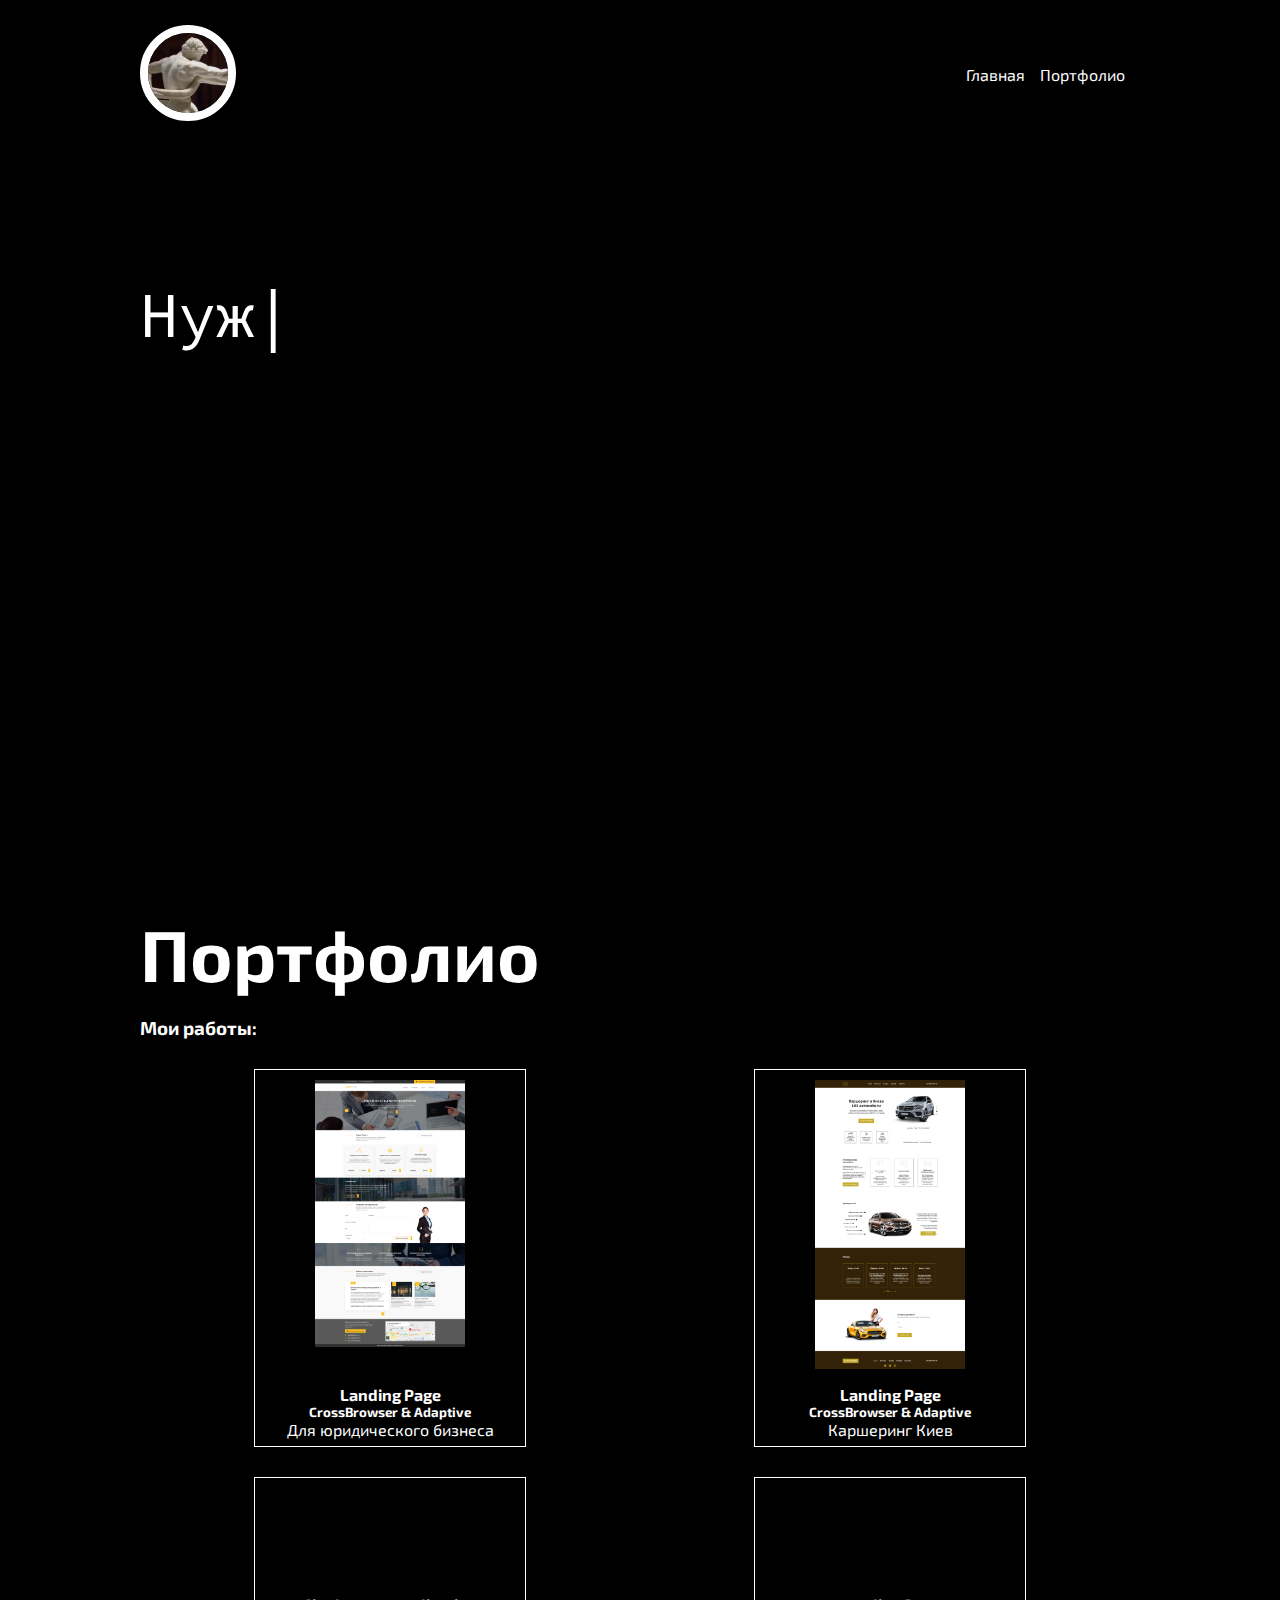
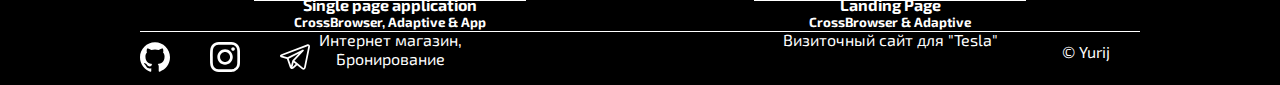
==== index.html @ ad3840f7 "main html" ====
<!DOCTYPE html>
<html lang="en">
<head>
    <meta charset="UTF-8">
    <meta name="viewport" content="width=device-width, initial-scale=1.0">
    <title>shzFas</title>
    <link rel="shortcut icon" href="/images/icon.ico" type="image/x-icon">
    <link rel="preconnect" href="https://fonts.gstatic.com">
    <link href="https://fonts.googleapis.com/css2?family=Source+Code+Pro&display=swap" rel="stylesheet"> 
    <link href="https://fonts.googleapis.com/css2?family=Exo+2:ital,wght@0,100;0,200;0,300;0,400;0,500;0,600;0,700;0,800;0,900;1,100;1,200;1,300;1,400;1,500;1,600;1,700;1,800;1,900&display=swap" rel="stylesheet">
    <link rel="stylesheet" href="css/style.min.css">
</head>
<body>

    <header id="header" class="header">
        <div class="container">
            <div class="header__inner">
                <div class="header__first">
                    <div class="logo">
                        <a href="https://github.com/shzFas">
                            <img class="header__logo _anim-items" src="images/logo.jpg" alt="">
                        </a>
                    </div>
                    <div class="nav">
                        <nav>
                            <ul class="nav__inner">
                                <li class="nav__item">
                                    <a class="nav__link" href="#header">Главная</a>
                                </li>
                                <li class="nav__item">
                                    <a class="nav__link" href="#portpholio">Портфолио</a>
                                </li>
                            </ul>
                        </nav>
                    </div>
                </div>
                <div class="header__second">
                    <pre class="out"></pre>
                </div>
            </div>
        </div>
    </header>

    <section id="portpholio" class="portpholio">
        <div class="container">
            <div class="portpholio__inner">
                <div class="portpholio__title">
                    <h1>Портфолио</h1>
                </div>
                <div class="portpholio__block">
                    <div class="portpholio__block-title">
                        <h3>Мои работы:</h3>
                    </div>
                    <div class="portpholio__block-content">
                        <div class="portpholio__block-content__items">
                            <div class="portpholio__block-content__item">
                                <div class="portpholio__photo">
                                    <a href="images/portpholio/1.png">
                                        <img class="portpholio__photo-content" src="images/portpholio/1.png" alt="">
                                    </a>
                                </div>
                                <div class="portpholio__description">
                                    <div class="portpholio__description-title">
                                        <h4>Landing Page</h4>
                                        <h5>CrossBrowser & Adaptive</h5>
                                    </div>
                                    <div class="portpholio__description-text">
                                        <p>Для юридического бизнеса</p>
                                    </div>
                                </div>
                            </div>
                            <div class="portpholio__block-content__item">
                                <div class="portpholio__photo">
                                    <a href="images/portpholio/2.png">
                                        <img class="portpholio__photo-content" src="images/portpholio/2.png" alt="">
                                    </a>
                                </div>
                                <div class="portpholio__description">
                                    <div class="portpholio__description-title">
                                        <h4>Landing Page</h4>
                                        <h5>CrossBrowser & Adaptive</h5>
                                    </div>
                                    <div class="portpholio__description-text">
                                        <p>Каршеринг Киев</p>
                                    </div>
                                </div>
                            </div>
                        </div>
                        <div class="portpholio__block-content__items">
                            <div class="portpholio__block-content__item">
                                <div class="portpholio__photo">
                                    <a href="images/portpholio/3.png">
                                        <img class="portpholio__photo-content" src="images/portpholio/3.png" alt="">
                                    </a>
                                </div>
                                <div class="portpholio__description">
                                    <div class="portpholio__description-title">
                                        <h4>Single page application</h4>
                                        <h5>CrossBrowser, Adaptive & App</h5>
                                    </div>
                                    <div class="portpholio__description-text">
                                        <p>Интернет магазин, Бронирование</p>
                                    </div>
                                </div>
                            </div>
                            <div class="portpholio__block-content__item">
                                <div class="portpholio__photo">
                                    <a href="images/portpholio/4.png">
                                        <img class="portpholio__photo-content" src="images/portpholio/4.png" alt="">
                                    </a>
                                </div>
                                <div class="portpholio__description">
                                    <div class="portpholio__description-title">
                                        <h4>Landing Page</h4>
                                        <h5>CrossBrowser & Adaptive</h5>
                                    </div>
                                    <div class="portpholio__description-text">
                                        <p>Визиточный сайт для "Tesla"</p>
                                    </div>
                                </div>
                            </div>
                        </div>
                    </div>
                </div>
            </div>
        </div>
    </section>

    <footer class="footer">
        <div class="container">
            <div class="footer__inner">
                <div class="footer__items">
                    <div class="footer_item">
                        <a href="https://github.com/shzFas">
                            <img src="images/github.svg" alt="">
                        </a>
                    </div>
                    <div class="footer_item">
                        <a href="https://www.instagram.com/shzfas/">
                            <img src="images/instagram.svg" alt="">
                        </a>
                    </div>
                    <div class="footer_item">
                        <a href="https://t.me/shzfas">
                            <img src="images/telegram.svg" alt="">
                        </a>
                    </div>
                </div>
                <div class="footer__name">
                    <div class="footer__name-text">
                        © Yurij
                    </div>
                </div>
            </div>
        </div>
    </footer>
    <script src="js/main.min.js"></script>
</body>
</html>
---- css/style.min.css ----
*{margin:0;padding:0}ul,li{list-style:none}body{background-color:#000;color:#fff;font-family:'Exo 2', sans-serif;padding:10px}.container{width:1000px;max-width:100%;margin:0 auto}header{height:100vh}.header__first{padding-top:15px;display:-webkit-box;display:-ms-flexbox;display:flex;-webkit-box-pack:justify;-ms-flex-pack:justify;justify-content:space-between;-webkit-box-align:center;-ms-flex-align:center;align-items:center}.header__first .header__logo{width:80px;height:80px;border-radius:50%;border:8px solid #fff}.header__first nav{font-size:16px}.header__first nav .nav__inner{display:-webkit-box;display:-ms-flexbox;display:flex}.header__first nav .nav__item{padding-right:15px}.header__first nav .nav__item a{text-decoration:none;color:#fff;border:1px transparent}.header__first nav .nav__item a:hover{border-bottom:1px solid #fff;-webkit-transition:all 0.5s;-o-transition:all 0.5s;transition:all 0.5s}.header__second{margin-top:100px}.header__second .out{color:#fff;font-family:'Source Code Pro', monospace;font-size:64px;padding-top:50px}.portpholio{margin-bottom:20px}.portpholio .portpholio__title{font-size:36px}.portpholio .portpholio__block-title{margin-top:20px;margin-bottom:20px}.portpholio .portpholio__block-content__items{padding-top:10px;padding-bottom:10px;display:-webkit-box;display:-ms-flexbox;display:flex;-ms-flex-pack:distribute;justify-content:space-around;margin-bottom:10px}.portpholio .portpholio__block-content__item{text-align:center;-webkit-box-align:center;-ms-flex-align:center;align-items:center;width:250px;border:1px solid #fff;padding:10px}.portpholio .portpholio__photo{max-height:300px;height:100%}.portpholio .portpholio__photo-content{width:150px;max-height:300px}.portpholio .portpholio__description{padding-top:5px;padding-bottom:5px}.footer .footer__inner{border-top:1px solid #fff;padding-top:10px;display:-webkit-box;display:-ms-flexbox;display:flex;-webkit-box-pack:justify;-ms-flex-pack:justify;justify-content:space-between}.footer .footer__items{display:-webkit-box;display:-ms-flexbox;display:flex}.footer .footer__items img{width:30px;padding-right:40px}.footer .footer__name{padding-right:30px}@media (max-width: 600px){.portpholio__block-content .portpholio__block-content__items{-webkit-box-orient:vertical;-webkit-box-direction:normal;-ms-flex-direction:column;flex-direction:column;-webkit-box-pack:center;-ms-flex-pack:center;justify-content:center;-webkit-box-align:center;-ms-flex-align:center;align-items:center;margin:0}.portpholio .portpholio__block-content__item{margin-bottom:30px}}@media (max-width: 500px){.header__second .out{font-size:50px}}@media (max-width: 450px){.header__second .out{font-size:40px;padding-left:18px}.footer .footer__items{padding-left:10px}}@media (max-width: 400px){.header__second .out{font-size:35px}}@media (max-width: 300px){.header__first{-webkit-box-orient:vertical;-webkit-box-direction:normal;-ms-flex-direction:column;flex-direction:column}.portpholio .portpholio__title{font-size:30px}.footer .footer__name{padding-right:10px}.footer .footer__inner{-webkit-box-align:center;-ms-flex-align:center;align-items:center}.header__first .header__logo{width:50px;height:50px;border:5px solid #fff}}
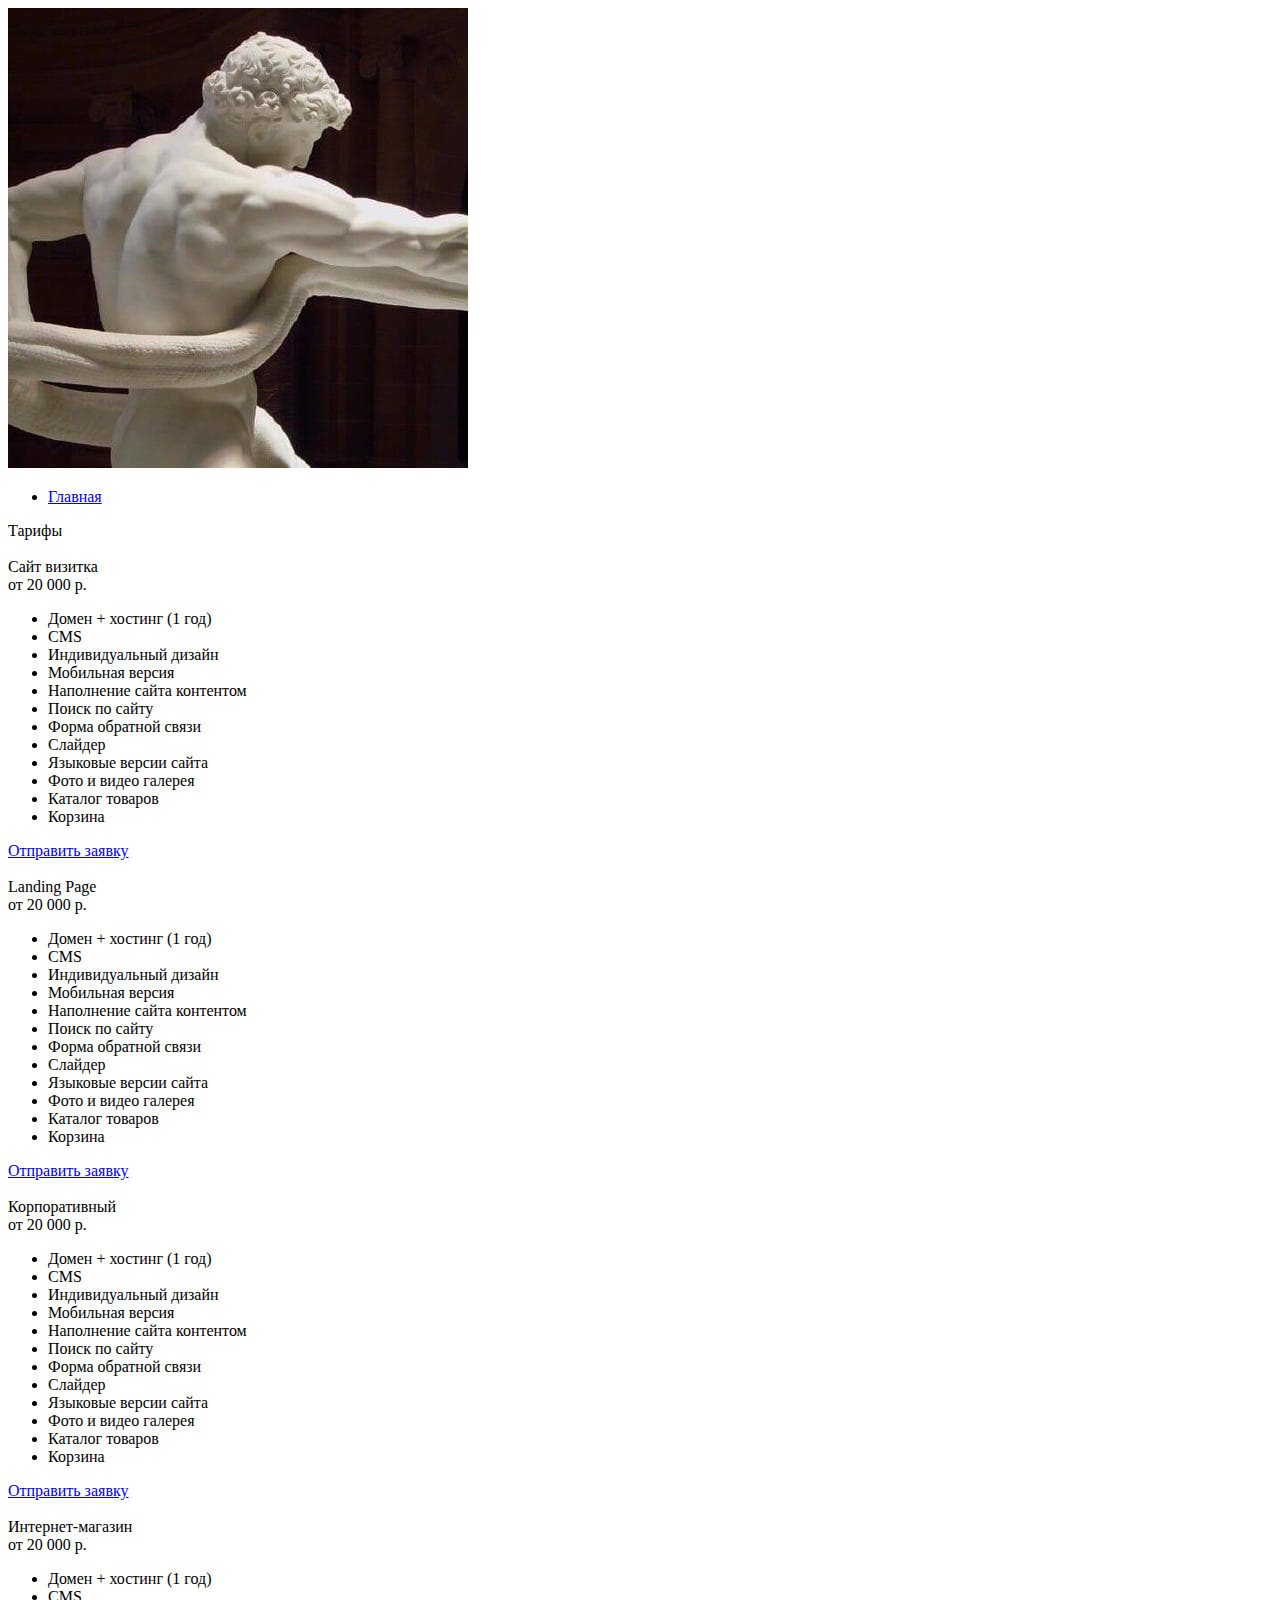
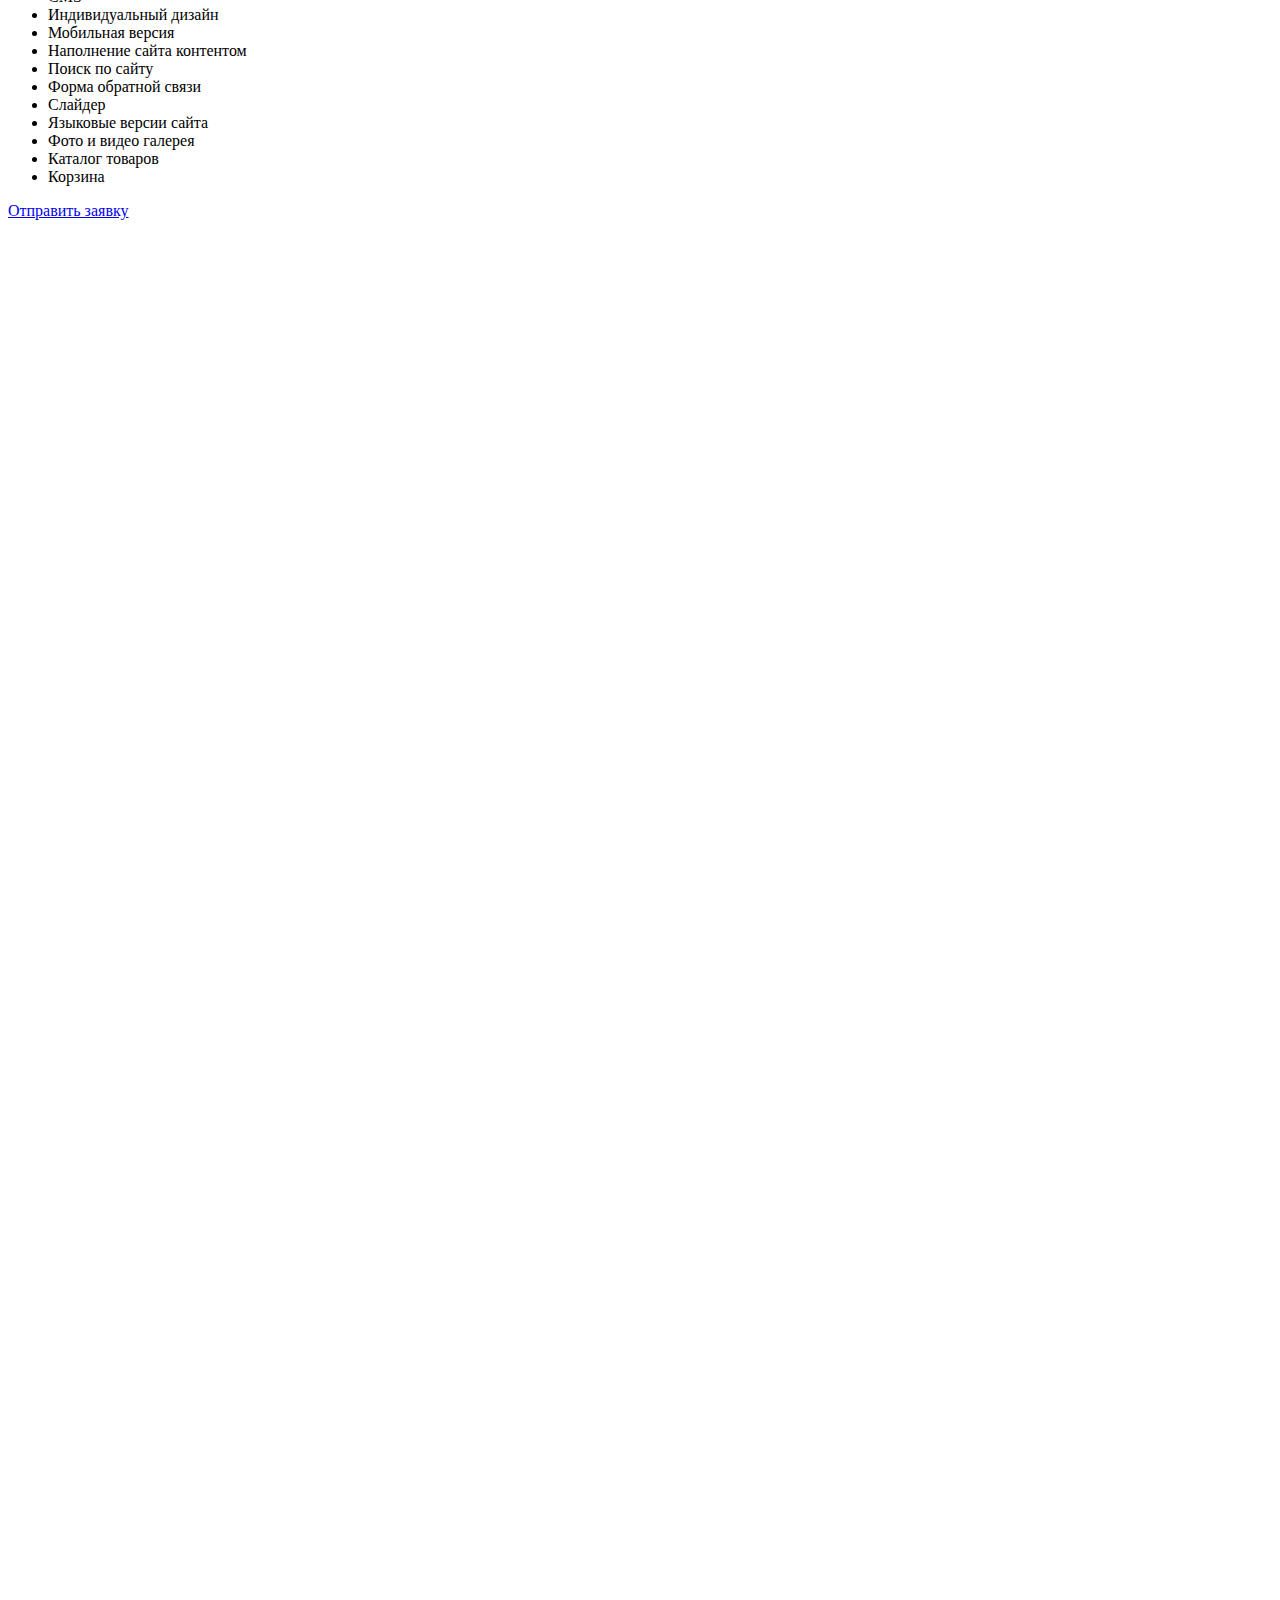
==== commit 0f09c331: "Add files via upload" ====
--- a/index.html
+++ b/index.html
@@ -27,9 +27,6 @@
                                 <li class="nav__item">
                                     <a class="nav__link" href="#header">Главная</a>
                                 </li>
-                                <li class="nav__item">
-                                    <a class="nav__link" href="#portpholio">Портфолио</a>
-                                </li>
                             </ul>
                         </nav>
                     </div>
@@ -41,85 +38,130 @@
         </div>
     </header>
 
-    <section id="portpholio" class="portpholio">
+    <section class="website-serv">
         <div class="container">
-            <div class="portpholio__inner">
-                <div class="portpholio__title">
-                    <h1>Портфолио</h1>
-                </div>
-                <div class="portpholio__block">
-                    <div class="portpholio__block-title">
-                        <h3>Мои работы:</h3>
-                    </div>
-                    <div class="portpholio__block-content">
-                        <div class="portpholio__block-content__items">
-                            <div class="portpholio__block-content__item">
-                                <div class="portpholio__photo">
-                                    <a href="images/portpholio/1.png">
-                                        <img class="portpholio__photo-content" src="images/portpholio/1.png" alt="">
-                                    </a>
-                                </div>
-                                <div class="portpholio__description">
-                                    <div class="portpholio__description-title">
-                                        <h4>Landing Page</h4>
-                                        <h5>CrossBrowser & Adaptive</h5>
-                                    </div>
-                                    <div class="portpholio__description-text">
-                                        <p>Для юридического бизнеса</p>
-                                    </div>
-                                </div>
-                            </div>
-                            <div class="portpholio__block-content__item">
-                                <div class="portpholio__photo">
-                                    <a href="images/portpholio/2.png">
-                                        <img class="portpholio__photo-content" src="images/portpholio/2.png" alt="">
-                                    </a>
-                                </div>
-                                <div class="portpholio__description">
-                                    <div class="portpholio__description-title">
-                                        <h4>Landing Page</h4>
-                                        <h5>CrossBrowser & Adaptive</h5>
-                                    </div>
-                                    <div class="portpholio__description-text">
-                                        <p>Каршеринг Киев</p>
-                                    </div>
-                                </div>
-                            </div>
-                        </div>
-                        <div class="portpholio__block-content__items">
-                            <div class="portpholio__block-content__item">
-                                <div class="portpholio__photo">
-                                    <a href="images/portpholio/3.png">
-                                        <img class="portpholio__photo-content" src="images/portpholio/3.png" alt="">
-                                    </a>
-                                </div>
-                                <div class="portpholio__description">
-                                    <div class="portpholio__description-title">
-                                        <h4>Single page application</h4>
-                                        <h5>CrossBrowser, Adaptive & App</h5>
-                                    </div>
-                                    <div class="portpholio__description-text">
-                                        <p>Интернет магазин, Бронирование</p>
-                                    </div>
-                                </div>
-                            </div>
-                            <div class="portpholio__block-content__item">
-                                <div class="portpholio__photo">
-                                    <a href="images/portpholio/4.png">
-                                        <img class="portpholio__photo-content" src="images/portpholio/4.png" alt="">
-                                    </a>
-                                </div>
-                                <div class="portpholio__description">
-                                    <div class="portpholio__description-title">
-                                        <h4>Landing Page</h4>
-                                        <h5>CrossBrowser & Adaptive</h5>
-                                    </div>
-                                    <div class="portpholio__description-text">
-                                        <p>Визиточный сайт для "Tesla"</p>
-                                    </div>
-                                </div>
-                            </div>
-                        </div>
+            <div class="website-serv__headline">
+                Тарифы
+            </div>
+            <div class="website-serv__inner">
+                <div class="website-serv__col">
+                    <div class="website-serv__col-img">
+                        <img src="images/landing-page.svg" alt="">
+                    </div>
+                    <div class="website-serv__col-title">
+                        Сайт визитка
+                    </div>
+                    <div class="website-serv__col-price">
+                        от 20 000 р.
+                    </div>
+                    <div class="website-serv__col-ul">
+                        <ul>
+                            <li class="serv__plus">Домен + хостинг (1 год)</li>
+                            <li class="serv__plus">CMS</li>
+                            <li class="serv__plus">Индивидуальный дизайн</li>
+                            <li class="serv__plus">Мобильная версия</li>
+                            <li class="serv__plus">Наполнение сайта контентом</li>
+                            <li class="serv__minus">Поиск по сайту</li>
+                            <li class="serv__minus">Форма обратной связи</li>
+                            <li class="serv__minus">Слайдер</li>
+                            <li class="serv__minus">Языковые версии сайта</li>
+                            <li class="serv__minus">Фото и видео галерея</li>
+                            <li class="serv__minus">Каталог товаров</li>
+                            <li class="serv__minus">Корзина</li>
+                        </ul>
+                    </div>
+                    <div class="website-serv__col-btn">
+                        <a class="website-btn" href="#">Отправить заявку</a>
+                    </div>
+                </div>
+                <div class="website-serv__col">
+                    <div class="website-serv__col-img">
+                        <img src="images/landing-page.svg" alt="">
+                    </div>
+                    <div class="website-serv__col-title">
+                        Landing Page
+                    </div>
+                    <div class="website-serv__col-price">
+                        от 20 000 р.
+                    </div>
+                    <div class="website-serv__col-ul">
+                        <ul>
+                            <li class="serv__plus">Домен + хостинг (1 год)</li>
+                            <li class="serv__plus">CMS</li>
+                            <li class="serv__plus">Индивидуальный дизайн</li>
+                            <li class="serv__plus">Мобильная версия</li>
+                            <li class="serv__plus">Наполнение сайта контентом</li>
+                            <li class="serv__plus">Поиск по сайту</li>
+                            <li class="serv__plus">Форма обратной связи</li>
+                            <li class="serv__minus">Слайдер</li>
+                            <li class="serv__minus">Языковые версии сайта</li>
+                            <li class="serv__minus">Фото и видео галерея</li>
+                            <li class="serv__minus">Каталог товаров</li>
+                            <li class="serv__minus">Корзина</li>
+                        </ul>
+                    </div>
+                    <div class="website-serv__col-btn">
+                        <a class="website-btn" href="#">Отправить заявку</a>
+                    </div>
+                </div>
+                <div class="website-serv__col">
+                    <div class="website-serv__col-img">
+                        <img src="images/landing-page.svg" alt="">
+                    </div>
+                    <div class="website-serv__col-title">
+                        Корпоративный
+                    </div>
+                    <div class="website-serv__col-price">
+                        от 20 000 р.
+                    </div>
+                    <div class="website-serv__col-ul">
+                        <ul>
+                            <li class="serv__plus">Домен + хостинг (1 год)</li>
+                            <li class="serv__plus">CMS</li>
+                            <li class="serv__plus">Индивидуальный дизайн</li>
+                            <li class="serv__plus">Мобильная версия</li>
+                            <li class="serv__plus">Наполнение сайта контентом</li>
+                            <li class="serv__plus">Поиск по сайту</li>
+                            <li class="serv__plus">Форма обратной связи</li>
+                            <li class="serv__plus">Слайдер</li>
+                            <li class="serv__plus">Языковые версии сайта</li>
+                            <li class="serv__plus">Фото и видео галерея</li>
+                            <li class="serv__minus">Каталог товаров</li>
+                            <li class="serv__minus">Корзина</li>
+                        </ul>
+                    </div>
+                    <div class="website-serv__col-btn">
+                        <a class="website-btn" href="#">Отправить заявку</a>
+                    </div>
+                </div>
+                <div class="website-serv__col">
+                    <div class="website-serv__col-img">
+                        <img src="images/landing-page.svg" alt="">
+                    </div>
+                    <div class="website-serv__col-title">
+                        Интернет-магазин
+                    </div>
+                    <div class="website-serv__col-price">
+                        от 20 000 р.
+                    </div>
+                    <div class="website-serv__col-ul">
+                        <ul>
+                            <li class="serv__plus">Домен + хостинг (1 год)</li>
+                            <li class="serv__plus">CMS</li>
+                            <li class="serv__plus">Индивидуальный дизайн</li>
+                            <li class="serv__plus">Мобильная версия</li>
+                            <li class="serv__plus">Наполнение сайта контентом</li>
+                            <li class="serv__plus">Поиск по сайту</li>
+                            <li class="serv__plus">Форма обратной связи</li>
+                            <li class="serv__plus">Слайдер</li>
+                            <li class="serv__plus">Языковые версии сайта</li>
+                            <li class="serv__plus">Фото и видео галерея</li>
+                            <li class="serv__plus">Каталог товаров</li>
+                            <li class="serv__plus">Корзина</li>
+                        </ul>
+                    </div>
+                    <div class="website-serv__col-btn">
+                        <a class="website-btn" href="#">Отправить заявку</a>
                     </div>
                 </div>
             </div>
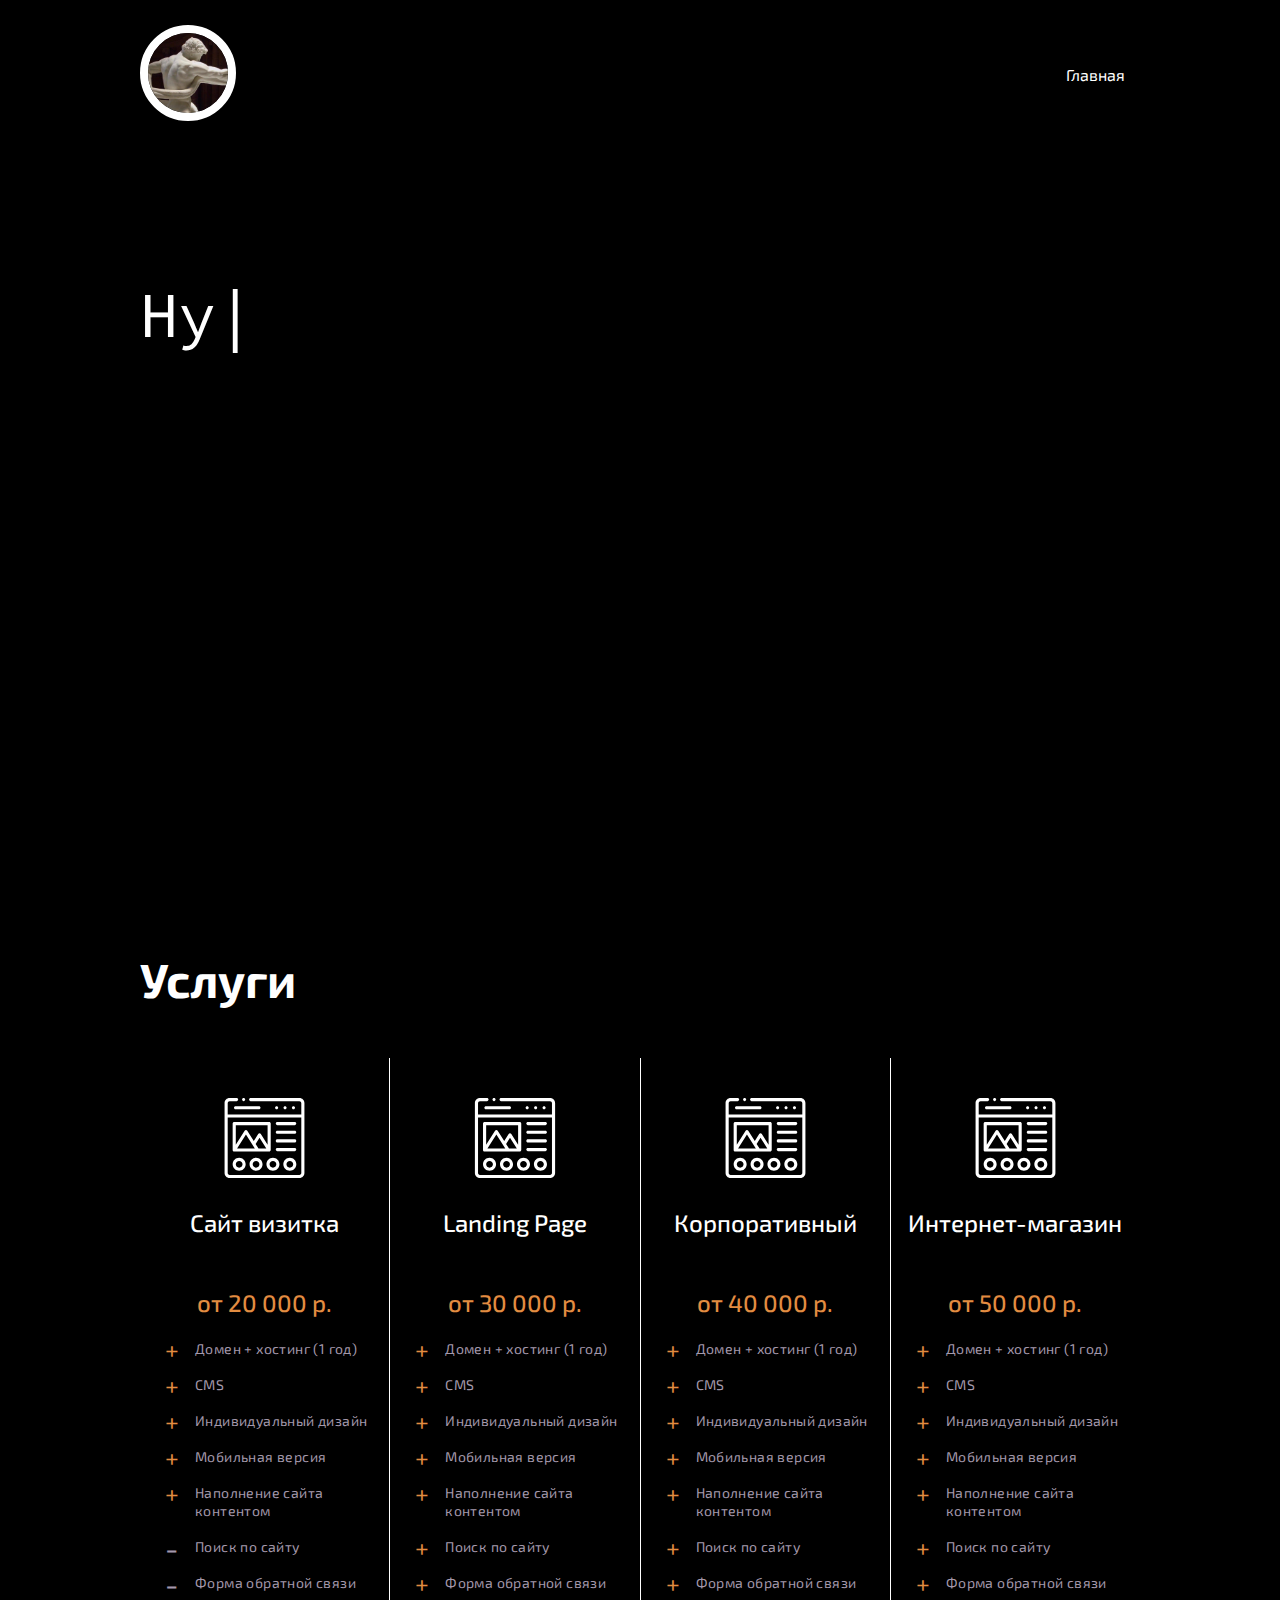
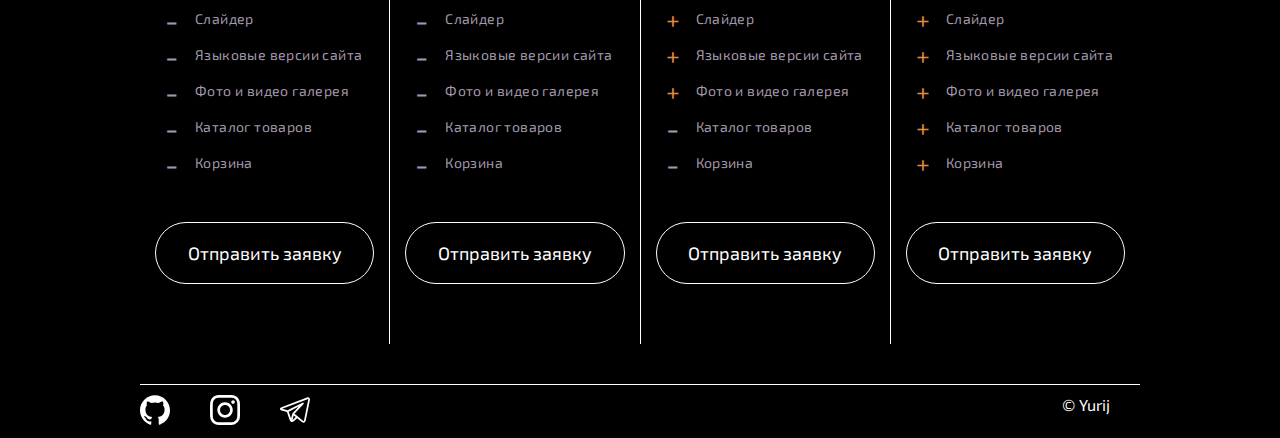
==== commit e1ef2d3c: "html" ====
--- a/index.html
+++ b/index.html
@@ -41,7 +41,7 @@
     <section class="website-serv">
         <div class="container">
             <div class="website-serv__headline">
-                Тарифы
+                Услуги
             </div>
             <div class="website-serv__inner">
                 <div class="website-serv__col">
@@ -71,7 +71,7 @@
                         </ul>
                     </div>
                     <div class="website-serv__col-btn">
-                        <a class="website-btn" href="#">Отправить заявку</a>
+                        <a class="website-btn" href="https://t.me/shzfas">Отправить заявку</a>
                     </div>
                 </div>
                 <div class="website-serv__col">
@@ -82,7 +82,7 @@
                         Landing Page
                     </div>
                     <div class="website-serv__col-price">
-                        от 20 000 р.
+                        от 30 000 р.
                     </div>
                     <div class="website-serv__col-ul">
                         <ul>
@@ -101,7 +101,7 @@
                         </ul>
                     </div>
                     <div class="website-serv__col-btn">
-                        <a class="website-btn" href="#">Отправить заявку</a>
+                        <a class="website-btn" href="https://t.me/shzfas">Отправить заявку</a>
                     </div>
                 </div>
                 <div class="website-serv__col">
@@ -112,7 +112,7 @@
                         Корпоративный
                     </div>
                     <div class="website-serv__col-price">
-                        от 20 000 р.
+                        от 40 000 р.
                     </div>
                     <div class="website-serv__col-ul">
                         <ul>
@@ -131,7 +131,7 @@
                         </ul>
                     </div>
                     <div class="website-serv__col-btn">
-                        <a class="website-btn" href="#">Отправить заявку</a>
+                        <a class="website-btn" href="https://t.me/shzfas">Отправить заявку</a>
                     </div>
                 </div>
                 <div class="website-serv__col">
@@ -142,7 +142,7 @@
                         Интернет-магазин
                     </div>
                     <div class="website-serv__col-price">
-                        от 20 000 р.
+                        от 50 000 р.
                     </div>
                     <div class="website-serv__col-ul">
                         <ul>
@@ -161,7 +161,7 @@
                         </ul>
                     </div>
                     <div class="website-serv__col-btn">
-                        <a class="website-btn" href="#">Отправить заявку</a>
+                        <a class="website-btn" href="https://t.me/shzfas">Отправить заявку</a>
                     </div>
                 </div>
             </div>
@@ -198,4 +198,4 @@
     </footer>
     <script src="js/main.min.js"></script>
 </body>
-</html>+</html>
--- a/css/style.min.css
+++ b/css/style.min.css
@@ -0,0 +1 @@
+*{margin:0;padding:0}ul,li{list-style:none}body{background-color:#000;color:#fff;font-family:'Exo 2', sans-serif;padding:10px}.container{width:1000px;max-width:100%;margin:0 auto}header{height:100vh}.header__first{padding-top:15px;display:-webkit-box;display:-ms-flexbox;display:flex;-webkit-box-pack:justify;-ms-flex-pack:justify;justify-content:space-between;-webkit-box-align:center;-ms-flex-align:center;align-items:center}.header__first .header__logo{width:80px;height:80px;border-radius:50%;border:8px solid #fff}.header__first nav{font-size:16px}.header__first nav .nav__inner{display:-webkit-box;display:-ms-flexbox;display:flex}.header__first nav .nav__item{padding-right:15px}.header__first nav .nav__item a{text-decoration:none;color:#fff;border:1px transparent}.header__first nav .nav__item a:hover{border-bottom:1px solid #fff;-webkit-transition:all 0.5s;-o-transition:all 0.5s;transition:all 0.5s}.header__second{margin-top:100px}.header__second .out{color:#fff;font-family:'Source Code Pro', monospace;font-size:64px;padding-top:50px}.website-serv{margin-bottom:40px;margin-top:40px}.website-serv__headline{font-size:48px;font-weight:bold;margin-bottom:50px}.website-serv__inner{display:-webkit-box;display:-ms-flexbox;display:flex}.website-serv__col-title{font-size:24px;font-weight:500;text-align:center;margin-bottom:10px;min-height:70px}.website-serv__col{padding:40px 15px 60px;border-right:1px solid #fff}.website-serv__col:last-child{border-right:transparent}.website-serv__col-price{font-size:24px;font-weight:500;text-align:center;color:#e28c41;min-height:45px;margin-bottom:7px}.website-serv__col-ul{font-size:14px;letter-spacing:0.4px;line-height:18px;color:#a499ac;padding-left:40px;position:relative;margin-bottom:50px}.website-serv__col-ul li{margin-bottom:18px}.website-serv__col-ul .serv__plus::before{content:"+";font-size:25px;color:#e28c41;position:absolute;left:10px}.website-serv__col-ul .serv__minus::before{content:"-";position:absolute;left:10px;font-size:30px}.website-serv__col-img{margin-bottom:27px}.website-serv__col-img img{height:80px;width:100%}.website-btn{padding:19px 10px;border:1px solid #fff;border-radius:430px;font-size:18px;text-align:center;-webkit-box-align:center;-ms-flex-align:center;align-items:center;cursor:pointer;-webkit-transition:all 0.5s;-o-transition:all 0.5s;transition:all 0.5s;text-decoration:none;color:#fff;display:block}.website-btn:hover{background-color:#fff;color:#000}.footer .footer__inner{border-top:1px solid #fff;padding-top:10px;display:-webkit-box;display:-ms-flexbox;display:flex;-webkit-box-pack:justify;-ms-flex-pack:justify;justify-content:space-between}.footer .footer__items{display:-webkit-box;display:-ms-flexbox;display:flex}.footer .footer__items img{width:30px;padding-right:40px}.footer .footer__name{padding-right:30px}@media (max-width: 999px){.website-serv__inner{-webkit-box-orient:vertical;-webkit-box-direction:normal;-ms-flex-flow:column;flex-flow:column}.website-serv__col{border-right:0;border-bottom:1px solid #fff}.website-serv__col:last-child{border-bottom:0}}@media (max-width: 500px){.header__second .out{font-size:50px}}@media (max-width: 450px){.header__second .out{font-size:40px;padding-left:18px}.footer .footer__items{padding-left:10px}}@media (max-width: 400px){.header__second .out{font-size:35px}}@media (max-width: 300px){.header__first{-webkit-box-orient:vertical;-webkit-box-direction:normal;-ms-flex-direction:column;flex-direction:column}.footer .footer__name{padding-right:10px}.footer .footer__inner{-webkit-box-align:center;-ms-flex-align:center;align-items:center}.header__first .header__logo{width:50px;height:50px;border:5px solid #fff}}
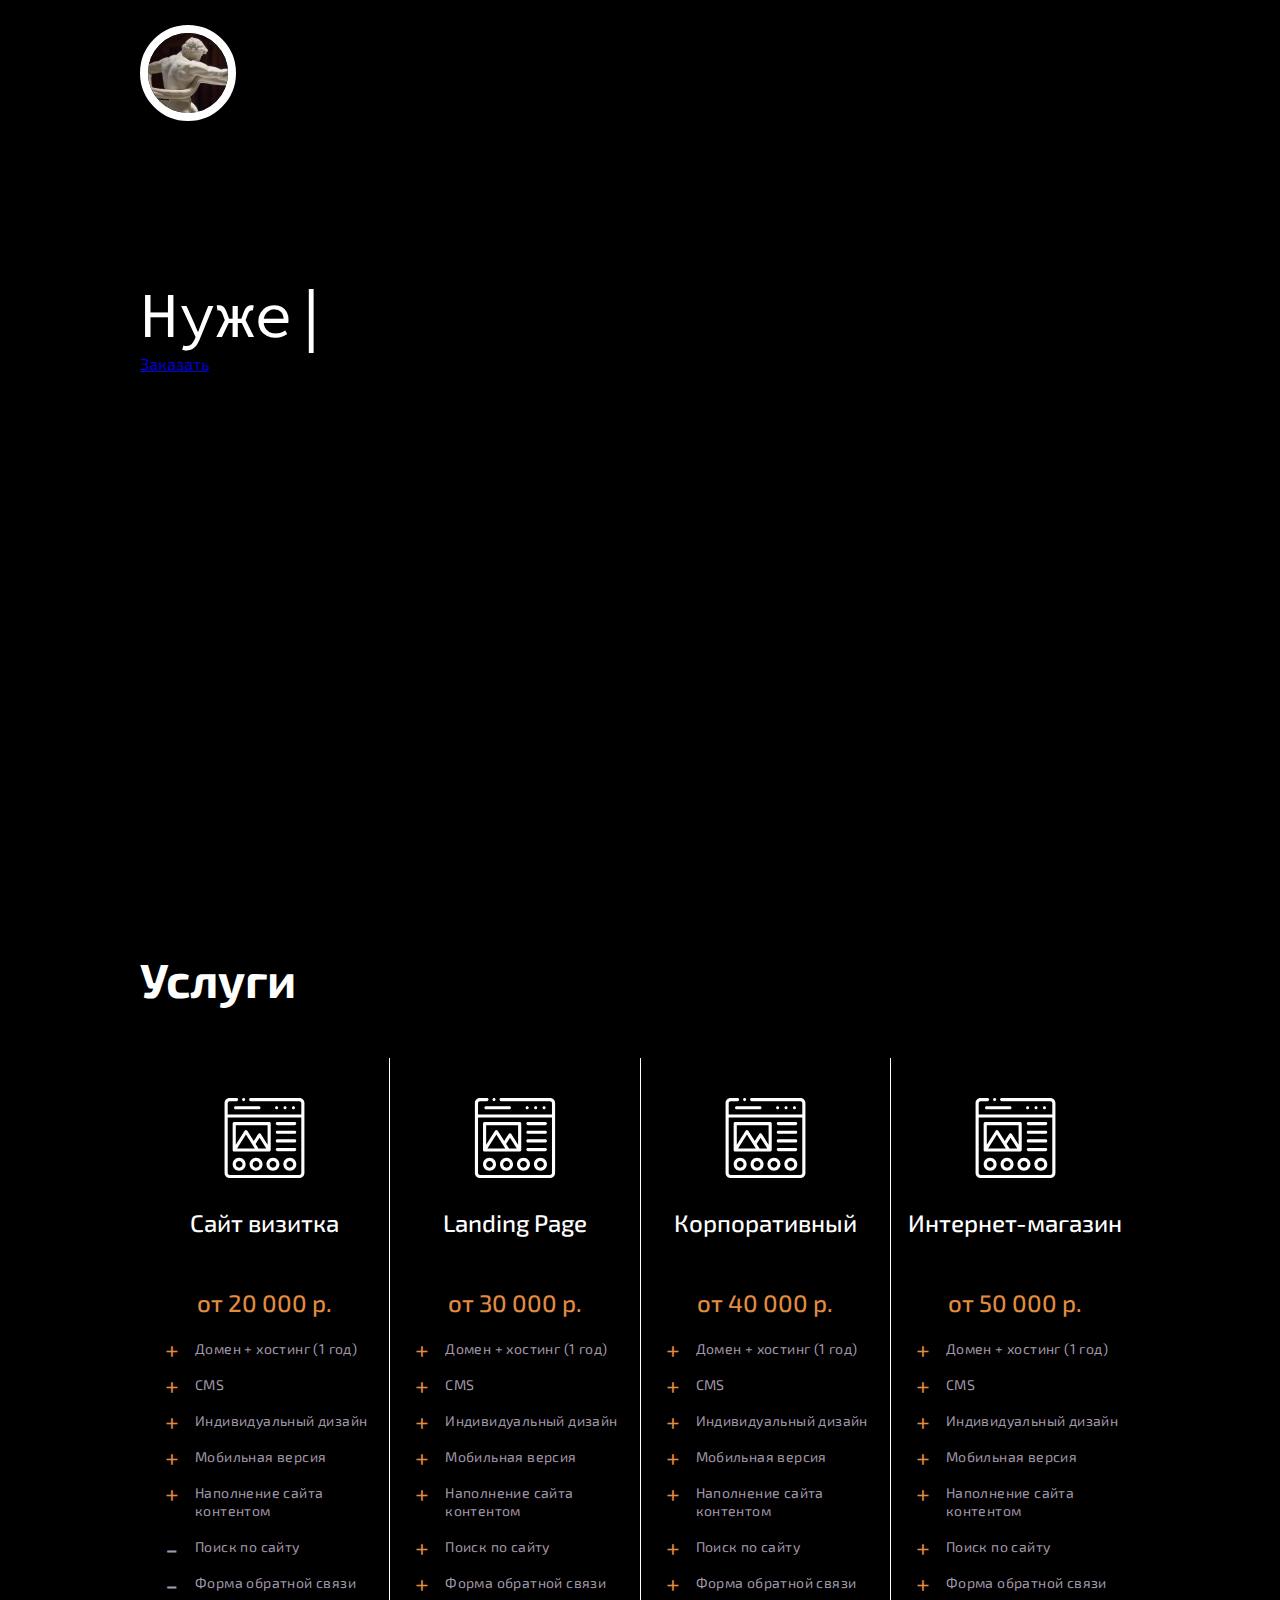
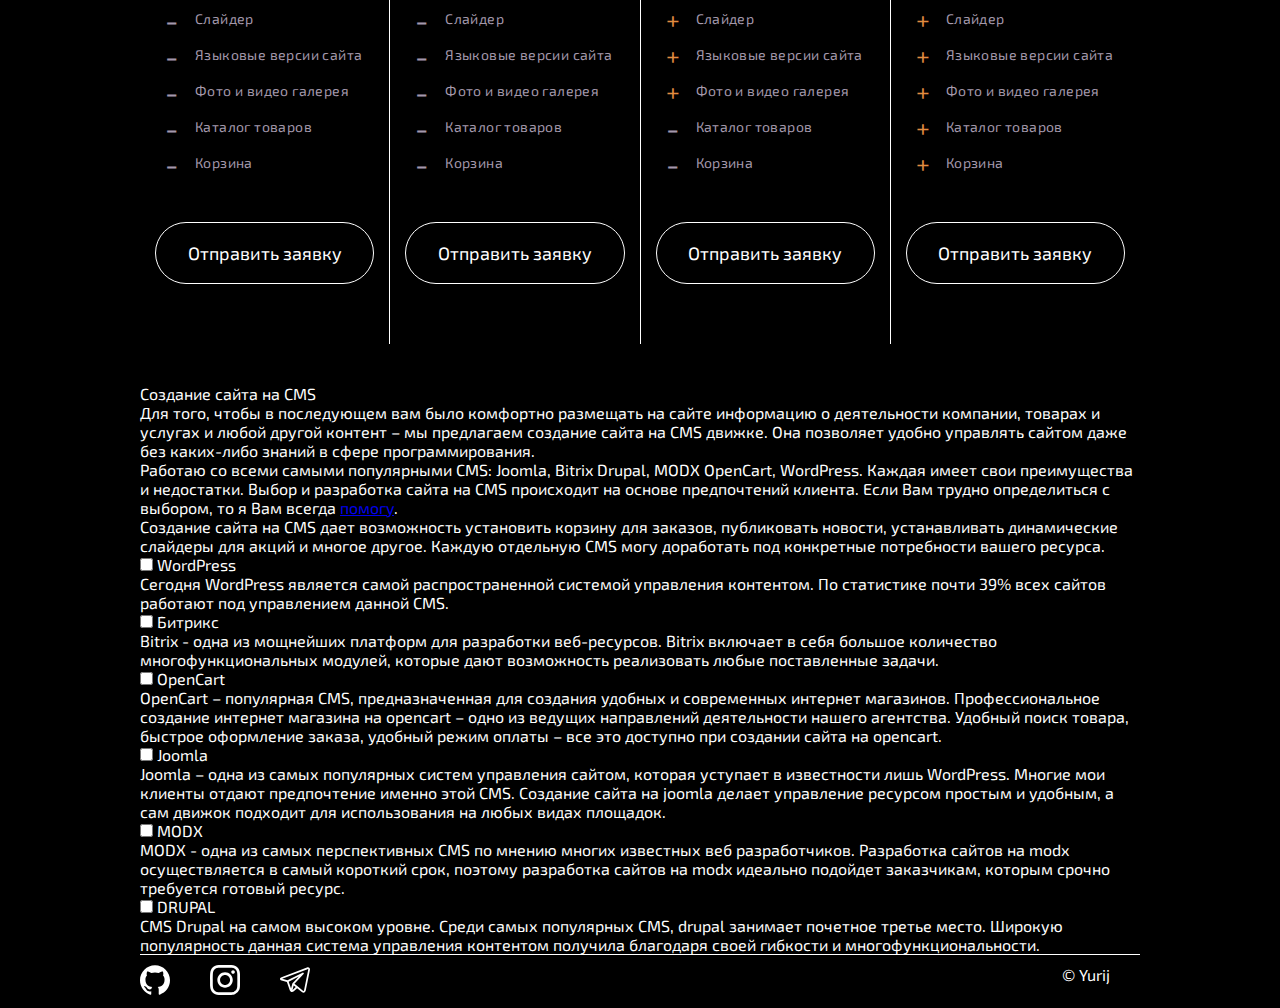
==== commit b759564c: "main html" ====
--- a/index.html
+++ b/index.html
@@ -8,6 +8,7 @@
     <link rel="preconnect" href="https://fonts.gstatic.com">
     <link href="https://fonts.googleapis.com/css2?family=Source+Code+Pro&display=swap" rel="stylesheet"> 
     <link href="https://fonts.googleapis.com/css2?family=Exo+2:ital,wght@0,100;0,200;0,300;0,400;0,500;0,600;0,700;0,800;0,900;1,100;1,200;1,300;1,400;1,500;1,600;1,700;1,800;1,900&display=swap" rel="stylesheet">
+    <link href="https://unpkg.com/aos@2.3.1/dist/aos.css" rel="stylesheet">
     <link rel="stylesheet" href="css/style.min.css">
 </head>
 <body>
@@ -16,23 +17,26 @@
         <div class="container">
             <div class="header__inner">
                 <div class="header__first">
-                    <div class="logo">
+                    <div data-aos="fade-right" data-aos-duration="3000" class="logo">
                         <a href="https://github.com/shzFas">
-                            <img class="header__logo _anim-items" src="images/logo.jpg" alt="">
+                            <img class="header__logo" src="images/logo.jpg" alt="">
                         </a>
                     </div>
                     <div class="nav">
                         <nav>
                             <ul class="nav__inner">
                                 <li class="nav__item">
-                                    <a class="nav__link" href="#header">Главная</a>
+                                    <a class="nav__link" href="#header"></a>
                                 </li>
                             </ul>
                         </nav>
                     </div>
                 </div>
                 <div class="header__second">
-                    <pre class="out"></pre>
+                    <pre class="out">Н</pre>
+                    <div data-aos="fade-down" data-aos-duration="3000" data-aos-delay="200" class="header__second-btn">
+                        <a class="header__second-btn-a" href="https://t.me/shzfas">Заказать</a>
+                    </div>
                 </div>
             </div>
         </div>
@@ -168,6 +172,91 @@
         </div>
     </section>
 
+    <section class="contentcms">
+        <div class="container">
+            <div class="contentcms__title">
+                Создание сайта на <span>CMS</span>
+            </div>
+            <div class="contentcms__inner">
+                <div class="contentcms__inner-text">
+                    <p>
+                        Для того, чтобы в последующем вам было комфортно размещать на сайте информацию о деятельности компании, товарах и услугах и любой другой контент – мы предлагаем создание сайта на CMS движке. Она позволяет удобно управлять сайтом даже без каких-либо знаний в сфере программирования.
+                    </p>
+                    <p>
+                        Работаю со всеми самыми популярными CMS: Joomla, Bitrix Drupal, МODX OpenCart, WordPress. Каждая имеет свои преимущества и недостатки. Выбор и разработка сайта на CMS происходит на основе предпочтений клиента. Если Вам трудно определиться с выбором, то я Вам всегда <a href="https://t.me/shzfas">помогу</a>.
+                    </p>
+                    <p>
+                        Создание сайта на CMS дает возможность установить корзину для заказов, публиковать новости, устанавливать динамические слайдеры для акций и многое другое. Каждую отдельную CMS могу доработать под конкретные потребности вашего ресурса.
+                    </p>
+                </div>
+                <div class="accordion">
+                    <div class="accordion-item">
+                        <input class="accordion-item__input" type="checkbox" id="accordion-1">
+                        <label class="accordion-item__trigger" for="accordion-1">
+                            WordPress
+                        </label>
+                        <div class="accordion-item__text">
+                            <p>
+                                Сегодня WordPress является самой распространенной системой управления контентом. По статистике почти 39% всех сайтов работают под управлением данной CMS.
+                            </p>
+                        </div>
+                    </div>
+                    <div class="accordion-item">
+                        <input class="accordion-item__input" type="checkbox" id="accordion-2">
+                        <label class="accordion-item__trigger" for="accordion-2">
+                            Битрикс
+                        </label>
+                        <div class="accordion-item__text">
+                            <p>
+                                Bitrix - одна из мощнейших платформ для разработки веб-ресурсов. Bitrix включает в себя большое количество многофункциональных модулей, которые дают возможность реализовать любые поставленные задачи.
+                            </p>
+                        </div>
+                    </div>
+                    <div class="accordion-item">
+                        <input class="accordion-item__input" type="checkbox" id="accordion-3">
+                        <label class="accordion-item__trigger" for="accordion-3">
+                            OpenCart
+                        </label>
+                        <div class="accordion-item__text">
+                            <p>
+                                OpenCart – популярная CMS, предназначенная для создания удобных и современных интернет магазинов. Профессиональное создание интернет магазина на opencart – одно из ведущих направлений деятельности нашего агентства. Удобный поиск товара, быстрое оформление заказа, удобный режим оплаты – все это доступно при создании сайта на opencart.
+                            </p>
+                        </div>
+                    </div>
+                    <div class="accordion-item">
+                        <input class="accordion-item__input" type="checkbox" id="accordion-4">
+                        <label class="accordion-item__trigger" for="accordion-4">
+                            Joomla
+                        </label>
+                        <div class="accordion-item__text">
+                            <p>
+                                Joomla – одна из самых популярных систем управления сайтом, которая уступает в известности лишь WordPress. Многие мои клиенты отдают предпочтение именно этой CMS. Создание сайта на joomla делает управление ресурсом простым и удобным, а сам движок подходит для использования на любых видах площадок.
+                            </p>
+                        </div>
+                    </div>
+                    <div class="accordion-item">
+                        <input class="accordion-item__input" type="checkbox" id="accordion-5">
+                        <label class="accordion-item__trigger" for="accordion-5">
+                            MODX
+                        </label>
+                        <div class="accordion-item__text">
+                            MODX - одна из самых перспективных CMS по мнению многих известных веб разработчиков. Разработка сайтов на modx осуществляется в самый короткий срок, поэтому разработка сайтов на modx идеально подойдет заказчикам, которым срочно требуется готовый ресурс.
+                        </div>
+                    </div>
+                    <div class="accordion-item">
+                        <input class="accordion-item__input" type="checkbox" id="accordion-6">
+                        <label class="accordion-item__trigger" for="accordion-6">
+                            DRUPAL
+                        </label>
+                        <div class="accordion-item__text">
+                            CMS Drupal на самом высоком уровне. Среди самых популярных CMS, drupal занимает почетное третье место. Широкую популярность данная система управления контентом получила благодаря своей гибкости и многофункциональности.
+                        </div>
+                    </div>
+                </div>
+            </div>
+        </div>
+    </section>
+
     <footer class="footer">
         <div class="container">
             <div class="footer__inner">
@@ -196,6 +285,11 @@
             </div>
         </div>
     </footer>
+
     <script src="js/main.min.js"></script>
+    <script src="https://unpkg.com/aos@2.3.1/dist/aos.js"></script>
+    <script>
+        AOS.init();
+    </script>
 </body>
-</html>
+</html>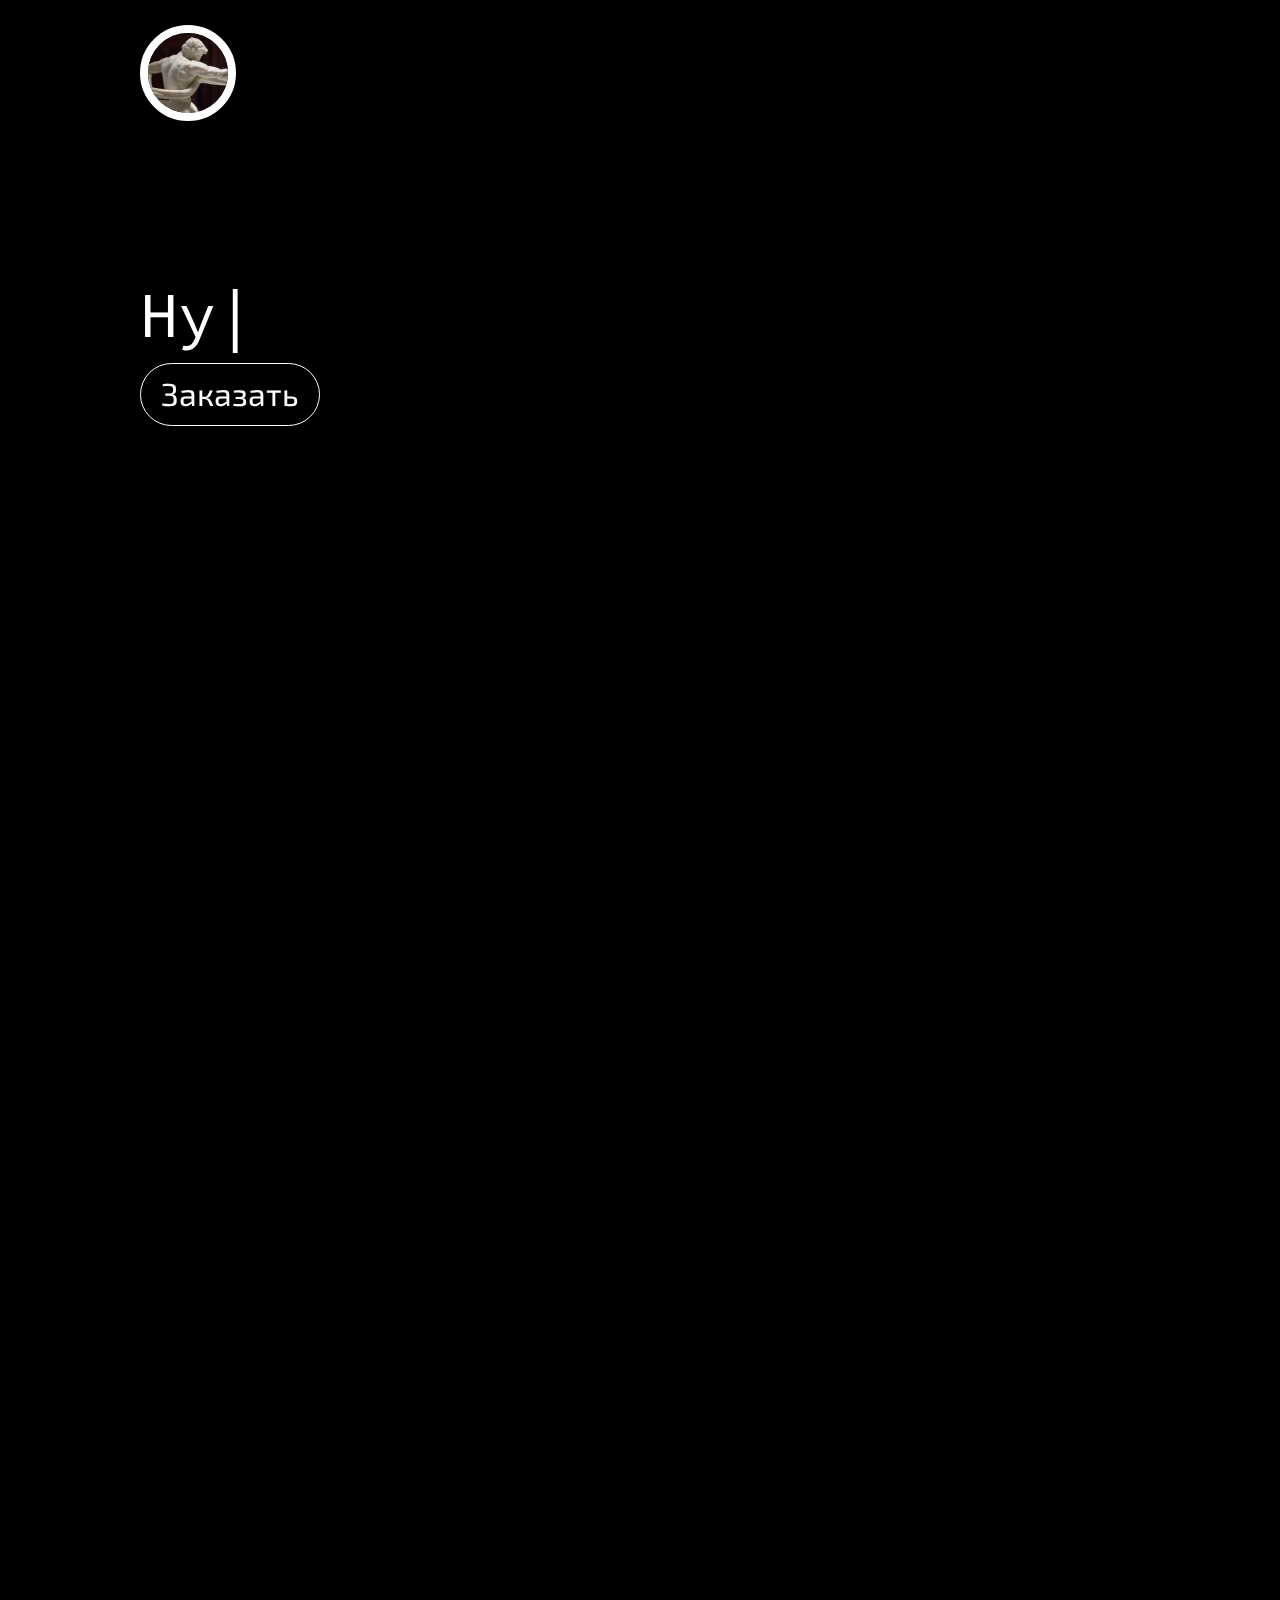
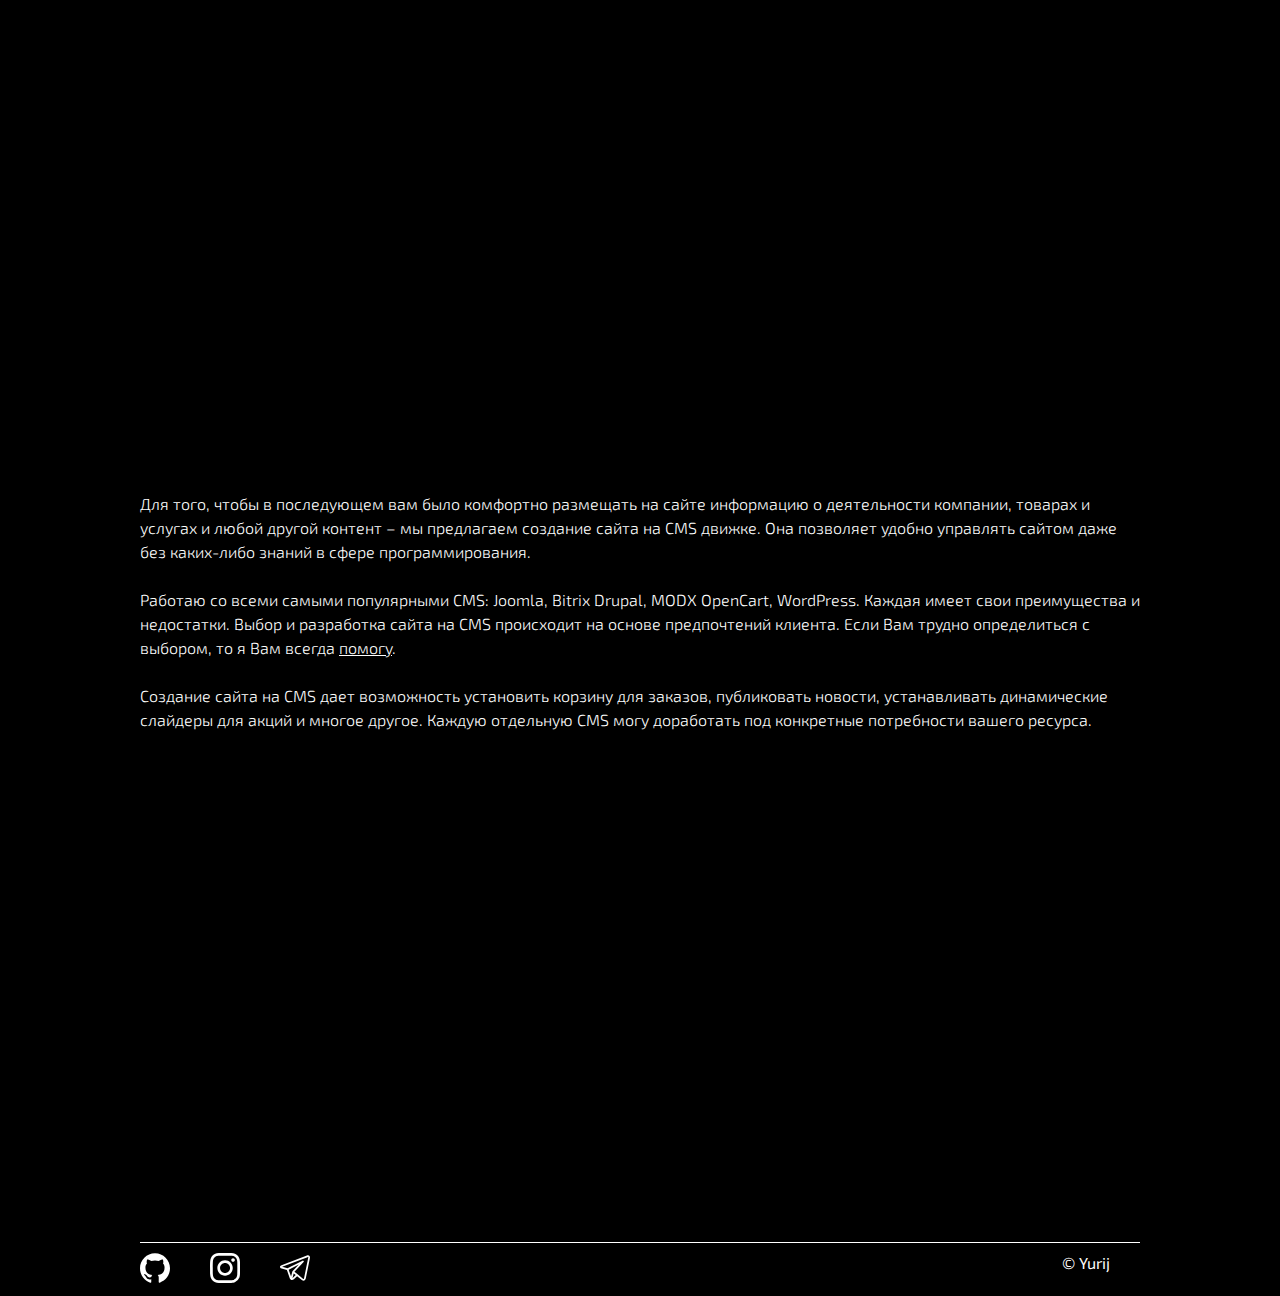
==== commit 9db24fbd: "html" ====
--- a/index.html
+++ b/index.html
@@ -44,10 +44,10 @@
 
     <section class="website-serv">
         <div class="container">
-            <div class="website-serv__headline">
+            <div class="website-serv__headline" data-aos="fade-right" data-aos-duration="1500">
                 Услуги
             </div>
-            <div class="website-serv__inner">
+            <div class="website-serv__inner" data-aos="fade-left" data-aos-duration="3000">
                 <div class="website-serv__col">
                     <div class="website-serv__col-img">
                         <img src="images/landing-page.svg" alt="">
@@ -174,7 +174,7 @@
 
     <section class="contentcms">
         <div class="container">
-            <div class="contentcms__title">
+            <div class="contentcms__title" data-aos="fade-right" data-aos-duration="1500">
                 Создание сайта на <span>CMS</span>
             </div>
             <div class="contentcms__inner">
@@ -190,7 +190,7 @@
                     </p>
                 </div>
                 <div class="accordion">
-                    <div class="accordion-item">
+                    <div class="accordion-item" data-aos="fade-left" data-aos-delay="200">
                         <input class="accordion-item__input" type="checkbox" id="accordion-1">
                         <label class="accordion-item__trigger" for="accordion-1">
                             WordPress
@@ -199,9 +199,10 @@
                             <p>
                                 Сегодня WordPress является самой распространенной системой управления контентом. По статистике почти 39% всех сайтов работают под управлением данной CMS.
                             </p>
-                        </div>
-                    </div>
-                    <div class="accordion-item">
+                            <a class="accordion-item__link" href="https://ru.wikipedia.org/wiki/WordPress">Подробнее</a>
+                        </div>
+                    </div>
+                    <div class="accordion-item" data-aos="fade-left" data-aos-delay="300">
                         <input class="accordion-item__input" type="checkbox" id="accordion-2">
                         <label class="accordion-item__trigger" for="accordion-2">
                             Битрикс
@@ -210,9 +211,10 @@
                             <p>
                                 Bitrix - одна из мощнейших платформ для разработки веб-ресурсов. Bitrix включает в себя большое количество многофункциональных модулей, которые дают возможность реализовать любые поставленные задачи.
                             </p>
-                        </div>
-                    </div>
-                    <div class="accordion-item">
+                            <a class="accordion-item__link" href="https://ru.wikipedia.org/wiki/%D0%91%D0%B8%D1%82%D1%80%D0%B8%D0%BA%D1%8124">Подробнее</a>
+                        </div>
+                    </div>
+                    <div class="accordion-item" data-aos="fade-left" data-aos-delay="400">
                         <input class="accordion-item__input" type="checkbox" id="accordion-3">
                         <label class="accordion-item__trigger" for="accordion-3">
                             OpenCart
@@ -221,9 +223,10 @@
                             <p>
                                 OpenCart – популярная CMS, предназначенная для создания удобных и современных интернет магазинов. Профессиональное создание интернет магазина на opencart – одно из ведущих направлений деятельности нашего агентства. Удобный поиск товара, быстрое оформление заказа, удобный режим оплаты – все это доступно при создании сайта на opencart.
                             </p>
-                        </div>
-                    </div>
-                    <div class="accordion-item">
+                            <a class="accordion-item__link" href="https://ru.wikipedia.org/wiki/OpenCart">Подробнее</a>
+                        </div>
+                    </div>
+                    <div class="accordion-item" data-aos="fade-left" data-aos-delay="500">
                         <input class="accordion-item__input" type="checkbox" id="accordion-4">
                         <label class="accordion-item__trigger" for="accordion-4">
                             Joomla
@@ -232,24 +235,31 @@
                             <p>
                                 Joomla – одна из самых популярных систем управления сайтом, которая уступает в известности лишь WordPress. Многие мои клиенты отдают предпочтение именно этой CMS. Создание сайта на joomla делает управление ресурсом простым и удобным, а сам движок подходит для использования на любых видах площадок.
                             </p>
-                        </div>
-                    </div>
-                    <div class="accordion-item">
+                            <a class="accordion-item__link" href="https://ru.wikipedia.org/wiki/Joomla!">Подробнее</a>
+                        </div>
+                    </div>
+                    <div class="accordion-item" data-aos="fade-left" data-aos-delay="600">
                         <input class="accordion-item__input" type="checkbox" id="accordion-5">
                         <label class="accordion-item__trigger" for="accordion-5">
                             MODX
                         </label>
                         <div class="accordion-item__text">
-                            MODX - одна из самых перспективных CMS по мнению многих известных веб разработчиков. Разработка сайтов на modx осуществляется в самый короткий срок, поэтому разработка сайтов на modx идеально подойдет заказчикам, которым срочно требуется готовый ресурс.
-                        </div>
-                    </div>
-                    <div class="accordion-item">
+                            <p>
+                               MODX - одна из самых перспективных CMS по мнению многих известных веб разработчиков. Разработка сайтов на modx осуществляется в самый короткий срок, поэтому разработка сайтов на modx идеально подойдет заказчикам, которым срочно требуется готовый ресурс.
+                            </p>
+                            <a class="accordion-item__link" href="https://ru.wikipedia.org/wiki/MODX">Подробнее</a>
+                        </div>
+                    </div>
+                    <div class="accordion-item" data-aos="fade-left" data-aos-delay="600">
                         <input class="accordion-item__input" type="checkbox" id="accordion-6">
                         <label class="accordion-item__trigger" for="accordion-6">
                             DRUPAL
                         </label>
                         <div class="accordion-item__text">
-                            CMS Drupal на самом высоком уровне. Среди самых популярных CMS, drupal занимает почетное третье место. Широкую популярность данная система управления контентом получила благодаря своей гибкости и многофункциональности.
+                            <p>
+                               CMS Drupal на самом высоком уровне. Среди самых популярных CMS, drupal занимает почетное третье место. Широкую популярность данная система управления контентом получила благодаря своей гибкости и многофункциональности.
+                            </p>
+                            <a class="accordion-item__link" href="https://ru.wikipedia.org/wiki/Drupal">Подробнее</a>
                         </div>
                     </div>
                 </div>
--- a/css/style.min.css
+++ b/css/style.min.css
@@ -1 +1 @@
-*{margin:0;padding:0}ul,li{list-style:none}body{background-color:#000;color:#fff;font-family:'Exo 2', sans-serif;padding:10px}.container{width:1000px;max-width:100%;margin:0 auto}header{height:100vh}.header__first{padding-top:15px;display:-webkit-box;display:-ms-flexbox;display:flex;-webkit-box-pack:justify;-ms-flex-pack:justify;justify-content:space-between;-webkit-box-align:center;-ms-flex-align:center;align-items:center}.header__first .header__logo{width:80px;height:80px;border-radius:50%;border:8px solid #fff}.header__first nav{font-size:16px}.header__first nav .nav__inner{display:-webkit-box;display:-ms-flexbox;display:flex}.header__first nav .nav__item{padding-right:15px}.header__first nav .nav__item a{text-decoration:none;color:#fff;border:1px transparent}.header__first nav .nav__item a:hover{border-bottom:1px solid #fff;-webkit-transition:all 0.5s;-o-transition:all 0.5s;transition:all 0.5s}.header__second{margin-top:100px}.header__second .out{color:#fff;font-family:'Source Code Pro', monospace;font-size:64px;padding-top:50px}.website-serv{margin-bottom:40px;margin-top:40px}.website-serv__headline{font-size:48px;font-weight:bold;margin-bottom:50px}.website-serv__inner{display:-webkit-box;display:-ms-flexbox;display:flex}.website-serv__col-title{font-size:24px;font-weight:500;text-align:center;margin-bottom:10px;min-height:70px}.website-serv__col{padding:40px 15px 60px;border-right:1px solid #fff}.website-serv__col:last-child{border-right:transparent}.website-serv__col-price{font-size:24px;font-weight:500;text-align:center;color:#e28c41;min-height:45px;margin-bottom:7px}.website-serv__col-ul{font-size:14px;letter-spacing:0.4px;line-height:18px;color:#a499ac;padding-left:40px;position:relative;margin-bottom:50px}.website-serv__col-ul li{margin-bottom:18px}.website-serv__col-ul .serv__plus::before{content:"+";font-size:25px;color:#e28c41;position:absolute;left:10px}.website-serv__col-ul .serv__minus::before{content:"-";position:absolute;left:10px;font-size:30px}.website-serv__col-img{margin-bottom:27px}.website-serv__col-img img{height:80px;width:100%}.website-btn{padding:19px 10px;border:1px solid #fff;border-radius:430px;font-size:18px;text-align:center;-webkit-box-align:center;-ms-flex-align:center;align-items:center;cursor:pointer;-webkit-transition:all 0.5s;-o-transition:all 0.5s;transition:all 0.5s;text-decoration:none;color:#fff;display:block}.website-btn:hover{background-color:#fff;color:#000}.footer .footer__inner{border-top:1px solid #fff;padding-top:10px;display:-webkit-box;display:-ms-flexbox;display:flex;-webkit-box-pack:justify;-ms-flex-pack:justify;justify-content:space-between}.footer .footer__items{display:-webkit-box;display:-ms-flexbox;display:flex}.footer .footer__items img{width:30px;padding-right:40px}.footer .footer__name{padding-right:30px}@media (max-width: 999px){.website-serv__inner{-webkit-box-orient:vertical;-webkit-box-direction:normal;-ms-flex-flow:column;flex-flow:column}.website-serv__col{border-right:0;border-bottom:1px solid #fff}.website-serv__col:last-child{border-bottom:0}}@media (max-width: 500px){.header__second .out{font-size:50px}}@media (max-width: 450px){.header__second .out{font-size:40px;padding-left:18px}.footer .footer__items{padding-left:10px}}@media (max-width: 400px){.header__second .out{font-size:35px}}@media (max-width: 300px){.header__first{-webkit-box-orient:vertical;-webkit-box-direction:normal;-ms-flex-direction:column;flex-direction:column}.footer .footer__name{padding-right:10px}.footer .footer__inner{-webkit-box-align:center;-ms-flex-align:center;align-items:center}.header__first .header__logo{width:50px;height:50px;border:5px solid #fff}}
+*{margin:0;padding:0}ul,li{list-style:none}body{background-color:#000;color:#fff;font-family:'Exo 2', sans-serif;padding:10px}.container{width:1000px;max-width:100%;margin:0 auto}header{height:100vh}.header__first{padding-top:15px;display:-webkit-box;display:-ms-flexbox;display:flex;-webkit-box-pack:justify;-ms-flex-pack:justify;justify-content:space-between;-webkit-box-align:center;-ms-flex-align:center;align-items:center}.header__first .header__logo{width:80px;height:80px;border-radius:50%;border:8px solid #fff}.header__first nav{font-size:16px}.header__first nav .nav__inner{display:-webkit-box;display:-ms-flexbox;display:flex}.header__first nav .nav__item{padding-right:15px}.header__first nav .nav__item a{text-decoration:none;color:#fff;border:1px transparent}.header__first nav .nav__item a:hover{border-bottom:1px solid #fff;-webkit-transition:all 0.5s;-o-transition:all 0.5s;transition:all 0.5s}.header__second{margin-top:100px}.header__second .out{color:#fff;font-family:'Source Code Pro', monospace;font-size:64px;padding-top:50px}.header__second-btn{margin-top:20px}.header__second-btn-a{padding:10px 20px 13px;border:1px solid #fff;border-radius:440px;font-size:32px;text-decoration:none;color:#fff;text-align:center;color:#fff;-webkit-transition:all 0.5s;-o-transition:all 0.5s;transition:all 0.5s}.header__second-btn-a:hover{background-color:#fff;color:#000}.website-serv{margin-bottom:40px;margin-top:40px}.website-serv__headline,.contentcms__title{font-size:48px;font-weight:bold;margin-bottom:50px}.website-serv__headline span,.contentcms__title span{color:#e28c41}.website-serv__inner{display:-webkit-box;display:-ms-flexbox;display:flex}.website-serv__col-title{font-size:24px;font-weight:500;text-align:center;margin-bottom:10px;min-height:70px}.website-serv__col{padding:40px 15px 60px;border-right:1px solid #fff}.website-serv__col:last-child{border-right:transparent}.website-serv__col-price{font-size:24px;font-weight:500;text-align:center;color:#e28c41;min-height:45px;margin-bottom:7px}.website-serv__col-ul{font-size:14px;letter-spacing:0.4px;line-height:18px;color:#a499ac;padding-left:40px;position:relative;margin-bottom:50px}.website-serv__col-ul li{margin-bottom:18px}.website-serv__col-ul .serv__plus::before{content:"+";font-size:25px;color:#e28c41;position:absolute;left:10px}.website-serv__col-ul .serv__minus::before{content:"-";position:absolute;left:10px;font-size:30px}.website-serv__col-img{margin-bottom:27px}.website-serv__col-img img{height:80px;width:100%}.website-btn{padding:19px 10px;border:1px solid #fff;border-radius:430px;font-size:18px;text-align:center;-webkit-box-align:center;-ms-flex-align:center;align-items:center;cursor:pointer;-webkit-transition:all 0.5s;-o-transition:all 0.5s;transition:all 0.5s;text-decoration:none;color:#fff;display:block}.website-btn:hover{background-color:#fff;color:#000}.contentcms__inner-text p{margin-bottom:24px;font-weight:300;line-height:24px;font-size:16px}.contentcms__inner-text a{color:#fff}.accordion-item{margin-bottom:20px;position:relative}.accordion-item__input{position:absolute;top:0;left:0;opacity:0}.accordion-item__trigger{display:block;padding:20px 20px 20px 30px;border:1px solid #fff;position:relative}.accordion-item__trigger::before{position:absolute;content:"+";top:30%;left:10px;color:#e28c41}.accordion-item__text{padding:20px;border:1px solid #fff;border-top:none;display:none}.accordion-item__input:checked ~ .accordion-item__trigger{border-bottom:0}.accordion-item__input:checked ~ .accordion-item__trigger::before{content:"-"}.accordion-item__input:checked ~ .accordion-item__text{display:block}.footer .footer__inner{border-top:1px solid #fff;padding-top:10px;display:-webkit-box;display:-ms-flexbox;display:flex;-webkit-box-pack:justify;-ms-flex-pack:justify;justify-content:space-between}.footer .footer__items{display:-webkit-box;display:-ms-flexbox;display:flex}.footer .footer__items img{width:30px;padding-right:40px}.footer .footer__name{padding-right:30px}@media (max-width: 999px){.website-serv__inner{-webkit-box-orient:vertical;-webkit-box-direction:normal;-ms-flex-flow:column;flex-flow:column}.website-serv__col{border-right:0;border-bottom:1px solid #fff}.website-serv__col:last-child{border-bottom:0}}@media (max-width: 500px){.header__second .out{font-size:50px}}@media (max-width: 450px){.header__second .out{font-size:40px;padding-left:18px}.footer .footer__items{padding-left:10px}}@media (max-width: 400px){.header__second .out{font-size:35px}}@media (max-width: 300px){.header__first{-webkit-box-orient:vertical;-webkit-box-direction:normal;-ms-flex-direction:column;flex-direction:column}.footer .footer__name{padding-right:10px}.footer .footer__inner{-webkit-box-align:center;-ms-flex-align:center;align-items:center}.header__first .header__logo{width:50px;height:50px;border:5px solid #fff}}
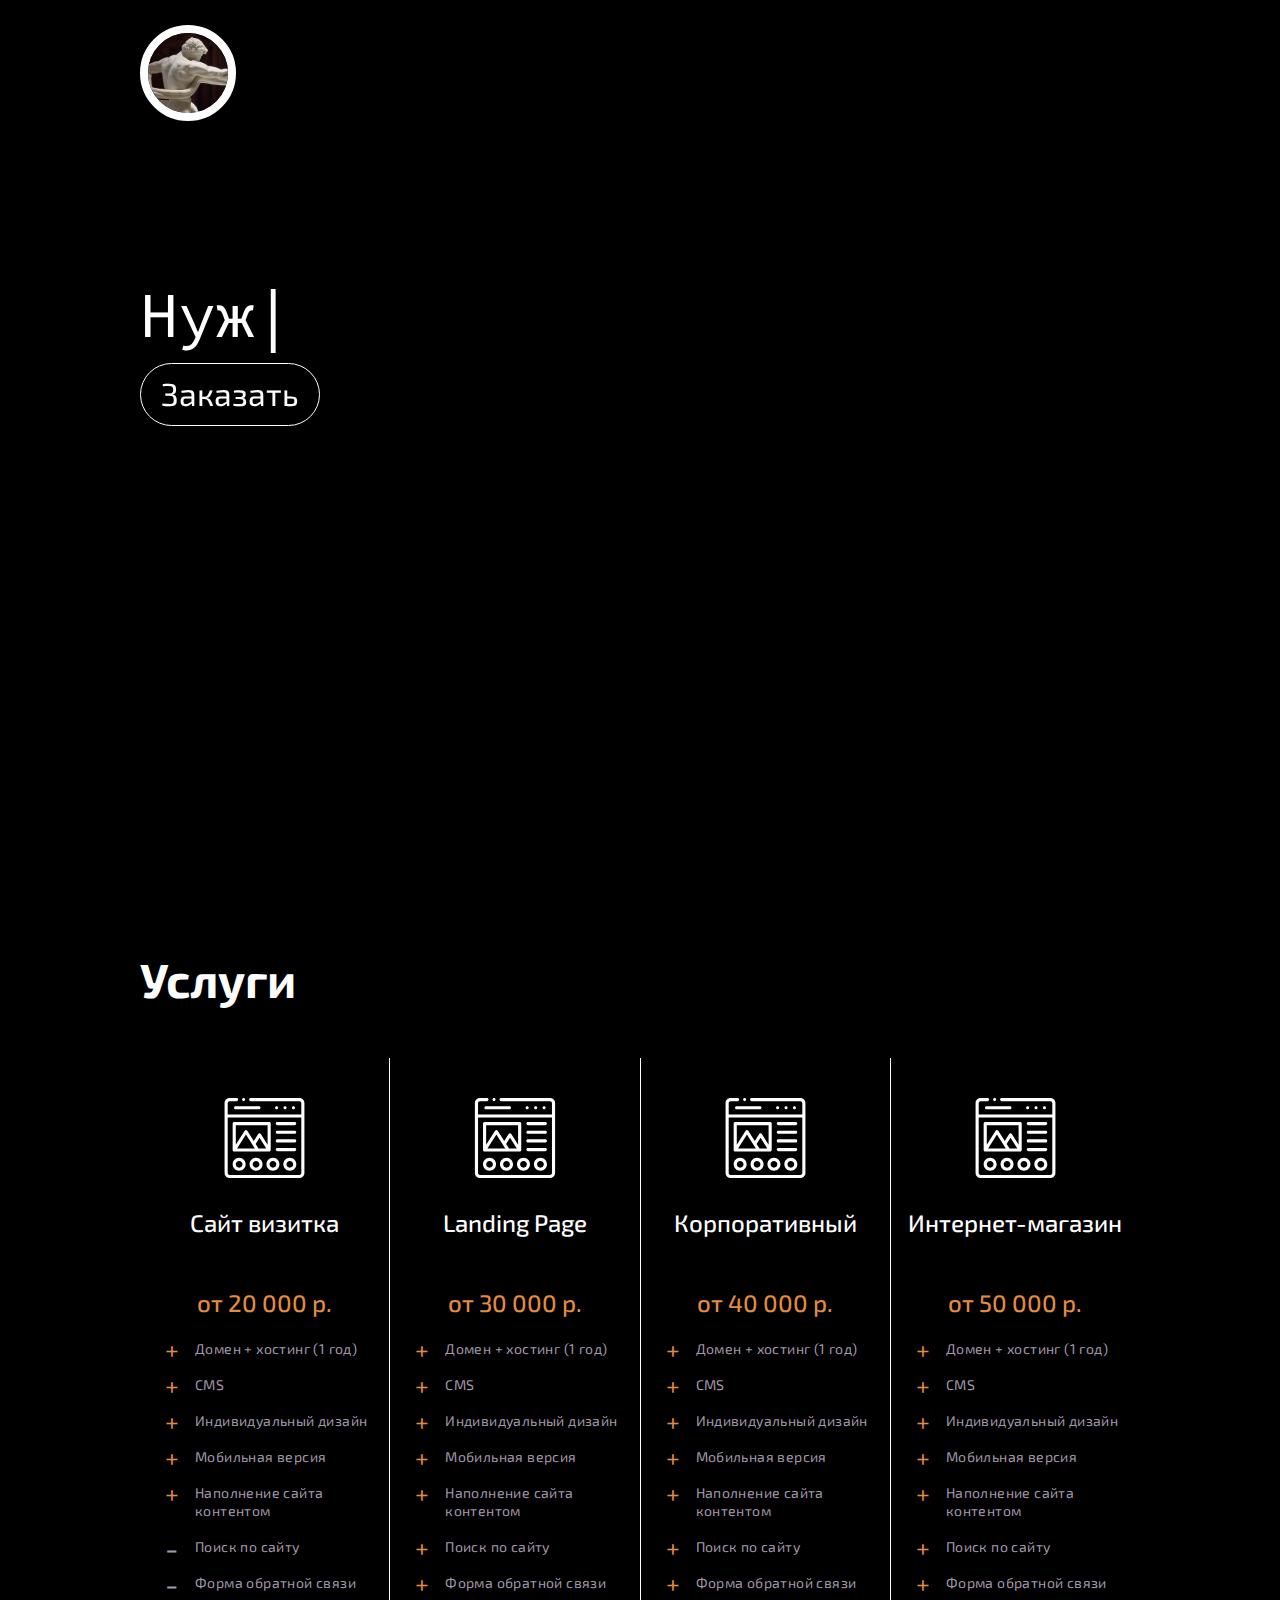
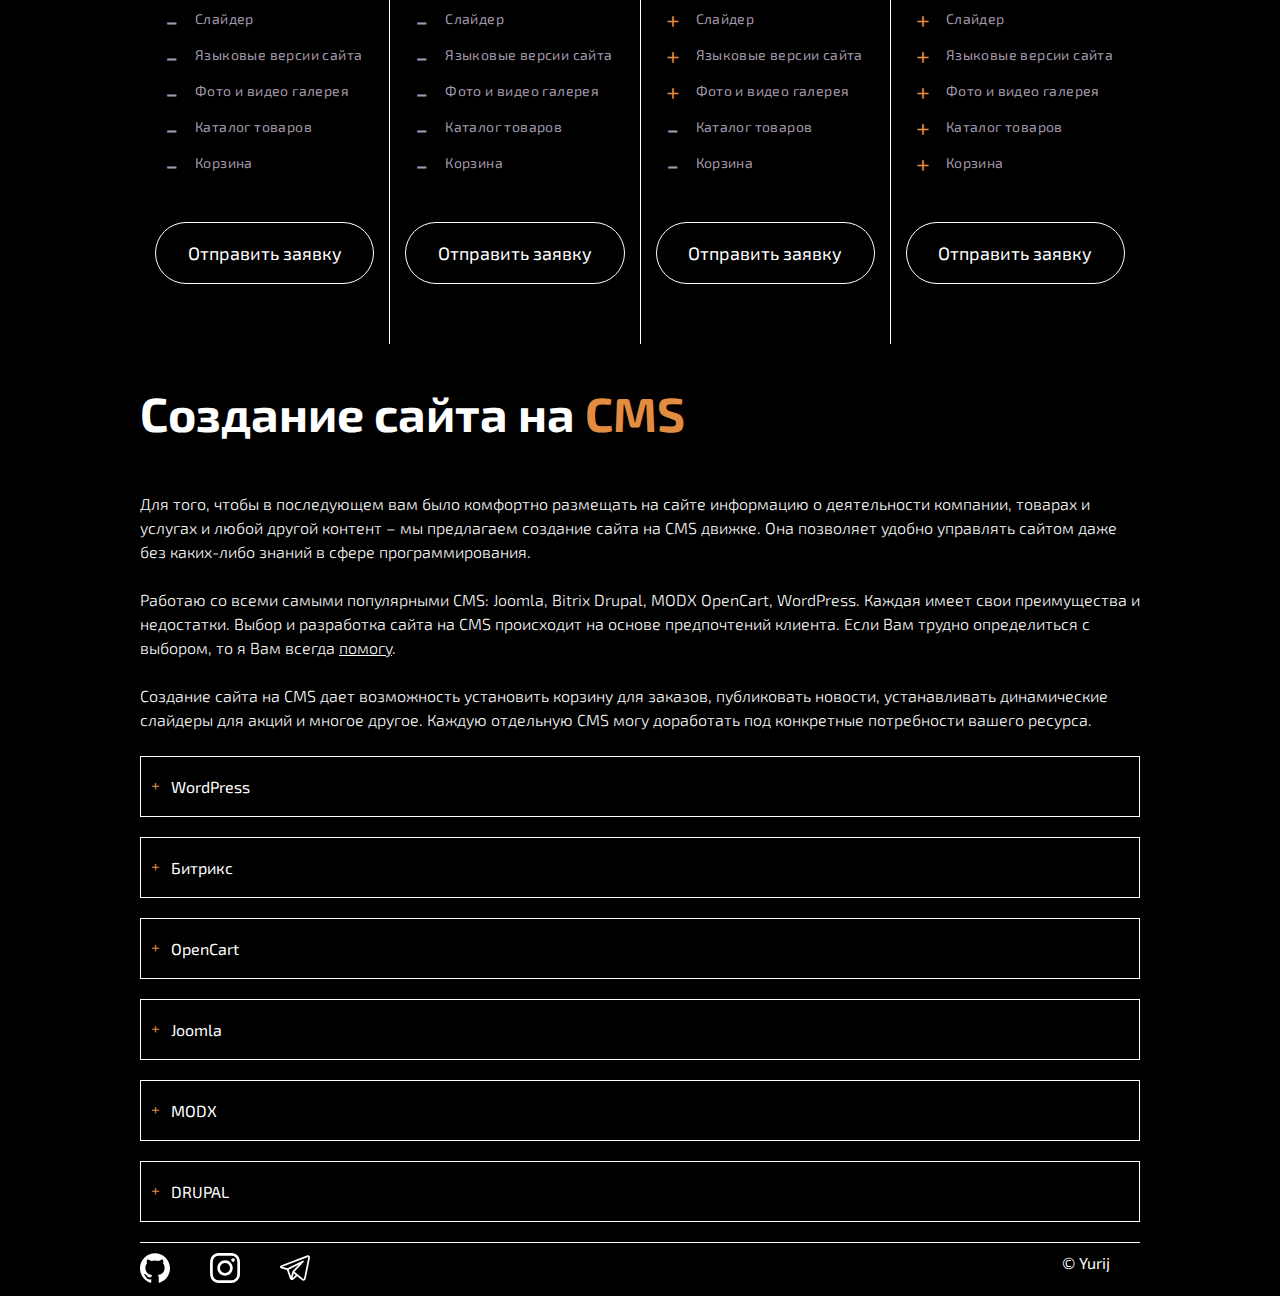
==== commit 05630b8d: "html" ====
--- a/index.html
+++ b/index.html
@@ -44,10 +44,10 @@
 
     <section class="website-serv">
         <div class="container">
-            <div class="website-serv__headline" data-aos="fade-right" data-aos-duration="1500">
+            <div class="website-serv__headline">
                 Услуги
             </div>
-            <div class="website-serv__inner" data-aos="fade-left" data-aos-duration="3000">
+            <div class="website-serv__inner">
                 <div class="website-serv__col">
                     <div class="website-serv__col-img">
                         <img src="images/landing-page.svg" alt="">
@@ -174,7 +174,7 @@
 
     <section class="contentcms">
         <div class="container">
-            <div class="contentcms__title" data-aos="fade-right" data-aos-duration="1500">
+            <div class="contentcms__title">
                 Создание сайта на <span>CMS</span>
             </div>
             <div class="contentcms__inner">
@@ -190,7 +190,7 @@
                     </p>
                 </div>
                 <div class="accordion">
-                    <div class="accordion-item" data-aos="fade-left" data-aos-delay="200">
+                    <div class="accordion-item">
                         <input class="accordion-item__input" type="checkbox" id="accordion-1">
                         <label class="accordion-item__trigger" for="accordion-1">
                             WordPress
@@ -202,7 +202,7 @@
                             <a class="accordion-item__link" href="https://ru.wikipedia.org/wiki/WordPress">Подробнее</a>
                         </div>
                     </div>
-                    <div class="accordion-item" data-aos="fade-left" data-aos-delay="300">
+                    <div class="accordion-item">
                         <input class="accordion-item__input" type="checkbox" id="accordion-2">
                         <label class="accordion-item__trigger" for="accordion-2">
                             Битрикс
@@ -214,7 +214,7 @@
                             <a class="accordion-item__link" href="https://ru.wikipedia.org/wiki/%D0%91%D0%B8%D1%82%D1%80%D0%B8%D0%BA%D1%8124">Подробнее</a>
                         </div>
                     </div>
-                    <div class="accordion-item" data-aos="fade-left" data-aos-delay="400">
+                    <div class="accordion-item">
                         <input class="accordion-item__input" type="checkbox" id="accordion-3">
                         <label class="accordion-item__trigger" for="accordion-3">
                             OpenCart
@@ -226,7 +226,7 @@
                             <a class="accordion-item__link" href="https://ru.wikipedia.org/wiki/OpenCart">Подробнее</a>
                         </div>
                     </div>
-                    <div class="accordion-item" data-aos="fade-left" data-aos-delay="500">
+                    <div class="accordion-item">
                         <input class="accordion-item__input" type="checkbox" id="accordion-4">
                         <label class="accordion-item__trigger" for="accordion-4">
                             Joomla
@@ -238,7 +238,7 @@
                             <a class="accordion-item__link" href="https://ru.wikipedia.org/wiki/Joomla!">Подробнее</a>
                         </div>
                     </div>
-                    <div class="accordion-item" data-aos="fade-left" data-aos-delay="600">
+                    <div class="accordion-item">
                         <input class="accordion-item__input" type="checkbox" id="accordion-5">
                         <label class="accordion-item__trigger" for="accordion-5">
                             MODX
@@ -250,7 +250,7 @@
                             <a class="accordion-item__link" href="https://ru.wikipedia.org/wiki/MODX">Подробнее</a>
                         </div>
                     </div>
-                    <div class="accordion-item" data-aos="fade-left" data-aos-delay="600">
+                    <div class="accordion-item">
                         <input class="accordion-item__input" type="checkbox" id="accordion-6">
                         <label class="accordion-item__trigger" for="accordion-6">
                             DRUPAL
@@ -302,4 +302,4 @@
         AOS.init();
     </script>
 </body>
-</html>+</html>
--- a/css/style.min.css
+++ b/css/style.min.css
@@ -1 +1 @@
-*{margin:0;padding:0}ul,li{list-style:none}body{background-color:#000;color:#fff;font-family:'Exo 2', sans-serif;padding:10px}.container{width:1000px;max-width:100%;margin:0 auto}header{height:100vh}.header__first{padding-top:15px;display:-webkit-box;display:-ms-flexbox;display:flex;-webkit-box-pack:justify;-ms-flex-pack:justify;justify-content:space-between;-webkit-box-align:center;-ms-flex-align:center;align-items:center}.header__first .header__logo{width:80px;height:80px;border-radius:50%;border:8px solid #fff}.header__first nav{font-size:16px}.header__first nav .nav__inner{display:-webkit-box;display:-ms-flexbox;display:flex}.header__first nav .nav__item{padding-right:15px}.header__first nav .nav__item a{text-decoration:none;color:#fff;border:1px transparent}.header__first nav .nav__item a:hover{border-bottom:1px solid #fff;-webkit-transition:all 0.5s;-o-transition:all 0.5s;transition:all 0.5s}.header__second{margin-top:100px}.header__second .out{color:#fff;font-family:'Source Code Pro', monospace;font-size:64px;padding-top:50px}.header__second-btn{margin-top:20px}.header__second-btn-a{padding:10px 20px 13px;border:1px solid #fff;border-radius:440px;font-size:32px;text-decoration:none;color:#fff;text-align:center;color:#fff;-webkit-transition:all 0.5s;-o-transition:all 0.5s;transition:all 0.5s}.header__second-btn-a:hover{background-color:#fff;color:#000}.website-serv{margin-bottom:40px;margin-top:40px}.website-serv__headline,.contentcms__title{font-size:48px;font-weight:bold;margin-bottom:50px}.website-serv__headline span,.contentcms__title span{color:#e28c41}.website-serv__inner{display:-webkit-box;display:-ms-flexbox;display:flex}.website-serv__col-title{font-size:24px;font-weight:500;text-align:center;margin-bottom:10px;min-height:70px}.website-serv__col{padding:40px 15px 60px;border-right:1px solid #fff}.website-serv__col:last-child{border-right:transparent}.website-serv__col-price{font-size:24px;font-weight:500;text-align:center;color:#e28c41;min-height:45px;margin-bottom:7px}.website-serv__col-ul{font-size:14px;letter-spacing:0.4px;line-height:18px;color:#a499ac;padding-left:40px;position:relative;margin-bottom:50px}.website-serv__col-ul li{margin-bottom:18px}.website-serv__col-ul .serv__plus::before{content:"+";font-size:25px;color:#e28c41;position:absolute;left:10px}.website-serv__col-ul .serv__minus::before{content:"-";position:absolute;left:10px;font-size:30px}.website-serv__col-img{margin-bottom:27px}.website-serv__col-img img{height:80px;width:100%}.website-btn{padding:19px 10px;border:1px solid #fff;border-radius:430px;font-size:18px;text-align:center;-webkit-box-align:center;-ms-flex-align:center;align-items:center;cursor:pointer;-webkit-transition:all 0.5s;-o-transition:all 0.5s;transition:all 0.5s;text-decoration:none;color:#fff;display:block}.website-btn:hover{background-color:#fff;color:#000}.contentcms__inner-text p{margin-bottom:24px;font-weight:300;line-height:24px;font-size:16px}.contentcms__inner-text a{color:#fff}.accordion-item{margin-bottom:20px;position:relative}.accordion-item__input{position:absolute;top:0;left:0;opacity:0}.accordion-item__trigger{display:block;padding:20px 20px 20px 30px;border:1px solid #fff;position:relative}.accordion-item__trigger::before{position:absolute;content:"+";top:30%;left:10px;color:#e28c41}.accordion-item__text{padding:20px;border:1px solid #fff;border-top:none;display:none}.accordion-item__input:checked ~ .accordion-item__trigger{border-bottom:0}.accordion-item__input:checked ~ .accordion-item__trigger::before{content:"-"}.accordion-item__input:checked ~ .accordion-item__text{display:block}.footer .footer__inner{border-top:1px solid #fff;padding-top:10px;display:-webkit-box;display:-ms-flexbox;display:flex;-webkit-box-pack:justify;-ms-flex-pack:justify;justify-content:space-between}.footer .footer__items{display:-webkit-box;display:-ms-flexbox;display:flex}.footer .footer__items img{width:30px;padding-right:40px}.footer .footer__name{padding-right:30px}@media (max-width: 999px){.website-serv__inner{-webkit-box-orient:vertical;-webkit-box-direction:normal;-ms-flex-flow:column;flex-flow:column}.website-serv__col{border-right:0;border-bottom:1px solid #fff}.website-serv__col:last-child{border-bottom:0}}@media (max-width: 500px){.header__second .out{font-size:50px}}@media (max-width: 450px){.header__second .out{font-size:40px;padding-left:18px}.footer .footer__items{padding-left:10px}}@media (max-width: 400px){.header__second .out{font-size:35px}}@media (max-width: 300px){.header__first{-webkit-box-orient:vertical;-webkit-box-direction:normal;-ms-flex-direction:column;flex-direction:column}.footer .footer__name{padding-right:10px}.footer .footer__inner{-webkit-box-align:center;-ms-flex-align:center;align-items:center}.header__first .header__logo{width:50px;height:50px;border:5px solid #fff}}
+*{margin:0;padding:0}ul,li{list-style:none}body{background-color:#000;color:#fff;font-family:'Exo 2', sans-serif;padding:10px}.container{width:1000px;max-width:100%;margin:0 auto}header{height:100vh}.header__first{padding-top:15px;display:-webkit-box;display:-ms-flexbox;display:flex;-webkit-box-pack:justify;-ms-flex-pack:justify;justify-content:space-between;-webkit-box-align:center;-ms-flex-align:center;align-items:center}.header__first .header__logo{width:80px;height:80px;border-radius:50%;border:8px solid #fff}.header__first nav{font-size:16px}.header__first nav .nav__inner{display:-webkit-box;display:-ms-flexbox;display:flex}.header__first nav .nav__item{padding-right:15px}.header__first nav .nav__item a{text-decoration:none;color:#fff;border:1px transparent}.header__first nav .nav__item a:hover{border-bottom:1px solid #fff;-webkit-transition:all 0.5s;-o-transition:all 0.5s;transition:all 0.5s}.header__second{margin-top:100px}.header__second .out{color:#fff;font-family:'Source Code Pro', monospace;font-size:64px;padding-top:50px}.header__second-btn{margin-top:20px}.header__second-btn-a{padding:10px 20px 13px;border:1px solid #fff;border-radius:440px;font-size:32px;text-decoration:none;color:#fff;text-align:center;color:#fff;-webkit-transition:all 0.5s;-o-transition:all 0.5s;transition:all 0.5s}.header__second-btn-a:hover{background-color:#fff;color:#000}.website-serv{margin-bottom:40px;margin-top:40px}.website-serv__headline,.contentcms__title{font-size:48px;font-weight:bold;margin-bottom:50px}.website-serv__headline span,.contentcms__title span{color:#e28c41}.website-serv__inner{display:-webkit-box;display:-ms-flexbox;display:flex}.website-serv__col-title{font-size:24px;font-weight:500;text-align:center;margin-bottom:10px;min-height:70px}.website-serv__col{padding:40px 15px 60px;border-right:1px solid #fff}.website-serv__col:last-child{border-right:transparent}.website-serv__col-price{font-size:24px;font-weight:500;text-align:center;color:#e28c41;min-height:45px;margin-bottom:7px}.website-serv__col-ul{font-size:14px;letter-spacing:0.4px;line-height:18px;color:#a499ac;padding-left:40px;position:relative;margin-bottom:50px}.website-serv__col-ul li{margin-bottom:18px}.website-serv__col-ul .serv__plus::before{content:"+";font-size:25px;color:#e28c41;position:absolute;left:10px}.website-serv__col-ul .serv__minus::before{content:"-";position:absolute;left:10px;font-size:30px}.website-serv__col-img{margin-bottom:27px}.website-serv__col-img img{height:80px;width:100%}.website-btn{padding:19px 10px;border:1px solid #fff;border-radius:430px;font-size:18px;text-align:center;-webkit-box-align:center;-ms-flex-align:center;align-items:center;cursor:pointer;-webkit-transition:all 0.5s;-o-transition:all 0.5s;transition:all 0.5s;text-decoration:none;color:#fff;display:block}.website-btn:hover{background-color:#fff;color:#000}.contentcms__inner-text p{margin-bottom:24px;font-weight:300;line-height:24px;font-size:16px}.contentcms__inner-text a{color:#fff}.accordion-item{margin-bottom:20px;position:relative}.accordion-item__input{position:absolute;top:0;left:0;opacity:0}.accordion-item__trigger{display:block;padding:20px 20px 20px 30px;border:1px solid #fff;position:relative}.accordion-item__trigger::before{position:absolute;content:"+";top:30%;left:10px;color:#e28c41}.accordion-item__text{padding:20px 20px 30px 20px;border:1px solid #fff;border-top:none;display:none}.accordion-item__link{color:#fff;position:absolute;right:15px;bottom:15px}.accordion-item__input:checked ~ .accordion-item__trigger{border-bottom:0}.accordion-item__input:checked ~ .accordion-item__trigger::before{content:"-"}.accordion-item__input:checked ~ .accordion-item__text{display:block;border:1px solid #999999}.footer .footer__inner{border-top:1px solid #fff;padding-top:10px;display:-webkit-box;display:-ms-flexbox;display:flex;-webkit-box-pack:justify;-ms-flex-pack:justify;justify-content:space-between}.footer .footer__items{display:-webkit-box;display:-ms-flexbox;display:flex}.footer .footer__items img{width:30px;padding-right:40px}.footer .footer__name{padding-right:30px}@media (max-width: 999px){.website-serv__inner{-webkit-box-orient:vertical;-webkit-box-direction:normal;-ms-flex-flow:column;flex-flow:column}.website-serv__col{border-right:0;border-bottom:1px solid #fff}.website-serv__col:last-child{border-bottom:0}}@media (max-width: 500px){.header__second .out{font-size:50px}}@media (max-width: 450px){.header__second .out{font-size:40px;padding-left:18px}.footer .footer__items{padding-left:10px}}@media (max-width: 400px){.header__second .out{font-size:35px}}@media (max-width: 300px){.header__first{-webkit-box-orient:vertical;-webkit-box-direction:normal;-ms-flex-direction:column;flex-direction:column}.footer .footer__name{padding-right:10px}.footer .footer__inner{-webkit-box-align:center;-ms-flex-align:center;align-items:center}.header__first .header__logo{width:50px;height:50px;border:5px solid #fff}}
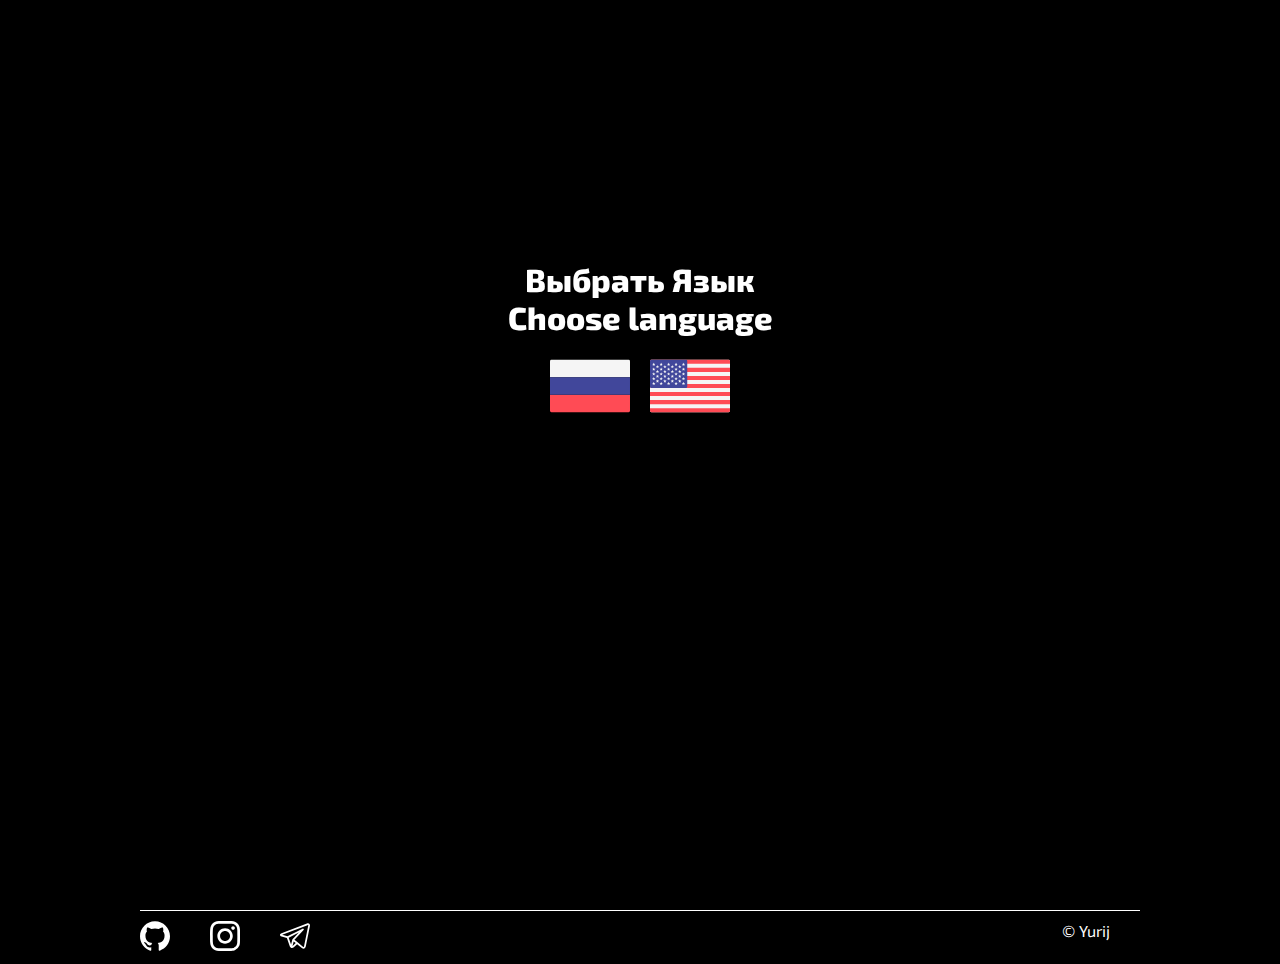
==== commit c41281ba: "html" ====
--- a/index.html
+++ b/index.html
@@ -13,259 +13,28 @@
 </head>
 <body>
 
-    <header id="header" class="header">
+    <header class="header">
         <div class="container">
-            <div class="header__inner">
-                <div class="header__first">
-                    <div data-aos="fade-right" data-aos-duration="3000" class="logo">
-                        <a href="https://github.com/shzFas">
-                            <img class="header__logo" src="images/logo.jpg" alt="">
+            <div class="header__wrapper">
+                <div data-aos="fade-down" data-aos-duration="1000" class="header__title">
+                    Выбрать Язык<br>
+                    Choose language
+                </div>
+                <div class="header__flags">
+                    <div data-aos="fade-right" data-aos-duration="1000" class="flag  russia">
+                        <a href="html/ru.htm" class="flag__link">
+                            <img class="flag__img" src="images/russia.svg" alt="">
                         </a>
                     </div>
-                    <div class="nav">
-                        <nav>
-                            <ul class="nav__inner">
-                                <li class="nav__item">
-                                    <a class="nav__link" href="#header"></a>
-                                </li>
-                            </ul>
-                        </nav>
-                    </div>
-                </div>
-                <div class="header__second">
-                    <pre class="out">Н</pre>
-                    <div data-aos="fade-down" data-aos-duration="3000" data-aos-delay="200" class="header__second-btn">
-                        <a class="header__second-btn-a" href="https://t.me/shzfas">Заказать</a>
+                    <div data-aos="fade-left" data-aos-duration="1000" class="flag  usa">
+                        <a href="html/usa.htm" class="flag__link">
+                            <img class="flag__img" src="images/usa.svg" alt="">
+                        </a>
                     </div>
                 </div>
             </div>
         </div>
     </header>
-
-    <section class="website-serv">
-        <div class="container">
-            <div class="website-serv__headline">
-                Услуги
-            </div>
-            <div class="website-serv__inner">
-                <div class="website-serv__col">
-                    <div class="website-serv__col-img">
-                        <img src="images/landing-page.svg" alt="">
-                    </div>
-                    <div class="website-serv__col-title">
-                        Сайт визитка
-                    </div>
-                    <div class="website-serv__col-price">
-                        от 20 000 р.
-                    </div>
-                    <div class="website-serv__col-ul">
-                        <ul>
-                            <li class="serv__plus">Домен + хостинг (1 год)</li>
-                            <li class="serv__plus">CMS</li>
-                            <li class="serv__plus">Индивидуальный дизайн</li>
-                            <li class="serv__plus">Мобильная версия</li>
-                            <li class="serv__plus">Наполнение сайта контентом</li>
-                            <li class="serv__minus">Поиск по сайту</li>
-                            <li class="serv__minus">Форма обратной связи</li>
-                            <li class="serv__minus">Слайдер</li>
-                            <li class="serv__minus">Языковые версии сайта</li>
-                            <li class="serv__minus">Фото и видео галерея</li>
-                            <li class="serv__minus">Каталог товаров</li>
-                            <li class="serv__minus">Корзина</li>
-                        </ul>
-                    </div>
-                    <div class="website-serv__col-btn">
-                        <a class="website-btn" href="https://t.me/shzfas">Отправить заявку</a>
-                    </div>
-                </div>
-                <div class="website-serv__col">
-                    <div class="website-serv__col-img">
-                        <img src="images/landing-page.svg" alt="">
-                    </div>
-                    <div class="website-serv__col-title">
-                        Landing Page
-                    </div>
-                    <div class="website-serv__col-price">
-                        от 30 000 р.
-                    </div>
-                    <div class="website-serv__col-ul">
-                        <ul>
-                            <li class="serv__plus">Домен + хостинг (1 год)</li>
-                            <li class="serv__plus">CMS</li>
-                            <li class="serv__plus">Индивидуальный дизайн</li>
-                            <li class="serv__plus">Мобильная версия</li>
-                            <li class="serv__plus">Наполнение сайта контентом</li>
-                            <li class="serv__plus">Поиск по сайту</li>
-                            <li class="serv__plus">Форма обратной связи</li>
-                            <li class="serv__minus">Слайдер</li>
-                            <li class="serv__minus">Языковые версии сайта</li>
-                            <li class="serv__minus">Фото и видео галерея</li>
-                            <li class="serv__minus">Каталог товаров</li>
-                            <li class="serv__minus">Корзина</li>
-                        </ul>
-                    </div>
-                    <div class="website-serv__col-btn">
-                        <a class="website-btn" href="https://t.me/shzfas">Отправить заявку</a>
-                    </div>
-                </div>
-                <div class="website-serv__col">
-                    <div class="website-serv__col-img">
-                        <img src="images/landing-page.svg" alt="">
-                    </div>
-                    <div class="website-serv__col-title">
-                        Корпоративный
-                    </div>
-                    <div class="website-serv__col-price">
-                        от 40 000 р.
-                    </div>
-                    <div class="website-serv__col-ul">
-                        <ul>
-                            <li class="serv__plus">Домен + хостинг (1 год)</li>
-                            <li class="serv__plus">CMS</li>
-                            <li class="serv__plus">Индивидуальный дизайн</li>
-                            <li class="serv__plus">Мобильная версия</li>
-                            <li class="serv__plus">Наполнение сайта контентом</li>
-                            <li class="serv__plus">Поиск по сайту</li>
-                            <li class="serv__plus">Форма обратной связи</li>
-                            <li class="serv__plus">Слайдер</li>
-                            <li class="serv__plus">Языковые версии сайта</li>
-                            <li class="serv__plus">Фото и видео галерея</li>
-                            <li class="serv__minus">Каталог товаров</li>
-                            <li class="serv__minus">Корзина</li>
-                        </ul>
-                    </div>
-                    <div class="website-serv__col-btn">
-                        <a class="website-btn" href="https://t.me/shzfas">Отправить заявку</a>
-                    </div>
-                </div>
-                <div class="website-serv__col">
-                    <div class="website-serv__col-img">
-                        <img src="images/landing-page.svg" alt="">
-                    </div>
-                    <div class="website-serv__col-title">
-                        Интернет-магазин
-                    </div>
-                    <div class="website-serv__col-price">
-                        от 50 000 р.
-                    </div>
-                    <div class="website-serv__col-ul">
-                        <ul>
-                            <li class="serv__plus">Домен + хостинг (1 год)</li>
-                            <li class="serv__plus">CMS</li>
-                            <li class="serv__plus">Индивидуальный дизайн</li>
-                            <li class="serv__plus">Мобильная версия</li>
-                            <li class="serv__plus">Наполнение сайта контентом</li>
-                            <li class="serv__plus">Поиск по сайту</li>
-                            <li class="serv__plus">Форма обратной связи</li>
-                            <li class="serv__plus">Слайдер</li>
-                            <li class="serv__plus">Языковые версии сайта</li>
-                            <li class="serv__plus">Фото и видео галерея</li>
-                            <li class="serv__plus">Каталог товаров</li>
-                            <li class="serv__plus">Корзина</li>
-                        </ul>
-                    </div>
-                    <div class="website-serv__col-btn">
-                        <a class="website-btn" href="https://t.me/shzfas">Отправить заявку</a>
-                    </div>
-                </div>
-            </div>
-        </div>
-    </section>
-
-    <section class="contentcms">
-        <div class="container">
-            <div class="contentcms__title">
-                Создание сайта на <span>CMS</span>
-            </div>
-            <div class="contentcms__inner">
-                <div class="contentcms__inner-text">
-                    <p>
-                        Для того, чтобы в последующем вам было комфортно размещать на сайте информацию о деятельности компании, товарах и услугах и любой другой контент – мы предлагаем создание сайта на CMS движке. Она позволяет удобно управлять сайтом даже без каких-либо знаний в сфере программирования.
-                    </p>
-                    <p>
-                        Работаю со всеми самыми популярными CMS: Joomla, Bitrix Drupal, МODX OpenCart, WordPress. Каждая имеет свои преимущества и недостатки. Выбор и разработка сайта на CMS происходит на основе предпочтений клиента. Если Вам трудно определиться с выбором, то я Вам всегда <a href="https://t.me/shzfas">помогу</a>.
-                    </p>
-                    <p>
-                        Создание сайта на CMS дает возможность установить корзину для заказов, публиковать новости, устанавливать динамические слайдеры для акций и многое другое. Каждую отдельную CMS могу доработать под конкретные потребности вашего ресурса.
-                    </p>
-                </div>
-                <div class="accordion">
-                    <div class="accordion-item">
-                        <input class="accordion-item__input" type="checkbox" id="accordion-1">
-                        <label class="accordion-item__trigger" for="accordion-1">
-                            WordPress
-                        </label>
-                        <div class="accordion-item__text">
-                            <p>
-                                Сегодня WordPress является самой распространенной системой управления контентом. По статистике почти 39% всех сайтов работают под управлением данной CMS.
-                            </p>
-                            <a class="accordion-item__link" href="https://ru.wikipedia.org/wiki/WordPress">Подробнее</a>
-                        </div>
-                    </div>
-                    <div class="accordion-item">
-                        <input class="accordion-item__input" type="checkbox" id="accordion-2">
-                        <label class="accordion-item__trigger" for="accordion-2">
-                            Битрикс
-                        </label>
-                        <div class="accordion-item__text">
-                            <p>
-                                Bitrix - одна из мощнейших платформ для разработки веб-ресурсов. Bitrix включает в себя большое количество многофункциональных модулей, которые дают возможность реализовать любые поставленные задачи.
-                            </p>
-                            <a class="accordion-item__link" href="https://ru.wikipedia.org/wiki/%D0%91%D0%B8%D1%82%D1%80%D0%B8%D0%BA%D1%8124">Подробнее</a>
-                        </div>
-                    </div>
-                    <div class="accordion-item">
-                        <input class="accordion-item__input" type="checkbox" id="accordion-3">
-                        <label class="accordion-item__trigger" for="accordion-3">
-                            OpenCart
-                        </label>
-                        <div class="accordion-item__text">
-                            <p>
-                                OpenCart – популярная CMS, предназначенная для создания удобных и современных интернет магазинов. Профессиональное создание интернет магазина на opencart – одно из ведущих направлений деятельности нашего агентства. Удобный поиск товара, быстрое оформление заказа, удобный режим оплаты – все это доступно при создании сайта на opencart.
-                            </p>
-                            <a class="accordion-item__link" href="https://ru.wikipedia.org/wiki/OpenCart">Подробнее</a>
-                        </div>
-                    </div>
-                    <div class="accordion-item">
-                        <input class="accordion-item__input" type="checkbox" id="accordion-4">
-                        <label class="accordion-item__trigger" for="accordion-4">
-                            Joomla
-                        </label>
-                        <div class="accordion-item__text">
-                            <p>
-                                Joomla – одна из самых популярных систем управления сайтом, которая уступает в известности лишь WordPress. Многие мои клиенты отдают предпочтение именно этой CMS. Создание сайта на joomla делает управление ресурсом простым и удобным, а сам движок подходит для использования на любых видах площадок.
-                            </p>
-                            <a class="accordion-item__link" href="https://ru.wikipedia.org/wiki/Joomla!">Подробнее</a>
-                        </div>
-                    </div>
-                    <div class="accordion-item">
-                        <input class="accordion-item__input" type="checkbox" id="accordion-5">
-                        <label class="accordion-item__trigger" for="accordion-5">
-                            MODX
-                        </label>
-                        <div class="accordion-item__text">
-                            <p>
-                               MODX - одна из самых перспективных CMS по мнению многих известных веб разработчиков. Разработка сайтов на modx осуществляется в самый короткий срок, поэтому разработка сайтов на modx идеально подойдет заказчикам, которым срочно требуется готовый ресурс.
-                            </p>
-                            <a class="accordion-item__link" href="https://ru.wikipedia.org/wiki/MODX">Подробнее</a>
-                        </div>
-                    </div>
-                    <div class="accordion-item">
-                        <input class="accordion-item__input" type="checkbox" id="accordion-6">
-                        <label class="accordion-item__trigger" for="accordion-6">
-                            DRUPAL
-                        </label>
-                        <div class="accordion-item__text">
-                            <p>
-                               CMS Drupal на самом высоком уровне. Среди самых популярных CMS, drupal занимает почетное третье место. Широкую популярность данная система управления контентом получила благодаря своей гибкости и многофункциональности.
-                            </p>
-                            <a class="accordion-item__link" href="https://ru.wikipedia.org/wiki/Drupal">Подробнее</a>
-                        </div>
-                    </div>
-                </div>
-            </div>
-        </div>
-    </section>
 
     <footer class="footer">
         <div class="container">
@@ -273,17 +42,17 @@
                 <div class="footer__items">
                     <div class="footer_item">
                         <a href="https://github.com/shzFas">
-                            <img src="images/github.svg" alt="">
+                            <img src="../images/github.svg" alt="">
                         </a>
                     </div>
                     <div class="footer_item">
                         <a href="https://www.instagram.com/shzfas/">
-                            <img src="images/instagram.svg" alt="">
+                            <img src="../images/instagram.svg" alt="">
                         </a>
                     </div>
                     <div class="footer_item">
                         <a href="https://t.me/shzfas">
-                            <img src="images/telegram.svg" alt="">
+                            <img src="../images/telegram.svg" alt="">
                         </a>
                     </div>
                 </div>
@@ -302,4 +71,4 @@
         AOS.init();
     </script>
 </body>
-</html>
+</html>--- a/css/style.min.css
+++ b/css/style.min.css
@@ -1 +1 @@
-*{margin:0;padding:0}ul,li{list-style:none}body{background-color:#000;color:#fff;font-family:'Exo 2', sans-serif;padding:10px}.container{width:1000px;max-width:100%;margin:0 auto}header{height:100vh}.header__first{padding-top:15px;display:-webkit-box;display:-ms-flexbox;display:flex;-webkit-box-pack:justify;-ms-flex-pack:justify;justify-content:space-between;-webkit-box-align:center;-ms-flex-align:center;align-items:center}.header__first .header__logo{width:80px;height:80px;border-radius:50%;border:8px solid #fff}.header__first nav{font-size:16px}.header__first nav .nav__inner{display:-webkit-box;display:-ms-flexbox;display:flex}.header__first nav .nav__item{padding-right:15px}.header__first nav .nav__item a{text-decoration:none;color:#fff;border:1px transparent}.header__first nav .nav__item a:hover{border-bottom:1px solid #fff;-webkit-transition:all 0.5s;-o-transition:all 0.5s;transition:all 0.5s}.header__second{margin-top:100px}.header__second .out{color:#fff;font-family:'Source Code Pro', monospace;font-size:64px;padding-top:50px}.header__second-btn{margin-top:20px}.header__second-btn-a{padding:10px 20px 13px;border:1px solid #fff;border-radius:440px;font-size:32px;text-decoration:none;color:#fff;text-align:center;color:#fff;-webkit-transition:all 0.5s;-o-transition:all 0.5s;transition:all 0.5s}.header__second-btn-a:hover{background-color:#fff;color:#000}.website-serv{margin-bottom:40px;margin-top:40px}.website-serv__headline,.contentcms__title{font-size:48px;font-weight:bold;margin-bottom:50px}.website-serv__headline span,.contentcms__title span{color:#e28c41}.website-serv__inner{display:-webkit-box;display:-ms-flexbox;display:flex}.website-serv__col-title{font-size:24px;font-weight:500;text-align:center;margin-bottom:10px;min-height:70px}.website-serv__col{padding:40px 15px 60px;border-right:1px solid #fff}.website-serv__col:last-child{border-right:transparent}.website-serv__col-price{font-size:24px;font-weight:500;text-align:center;color:#e28c41;min-height:45px;margin-bottom:7px}.website-serv__col-ul{font-size:14px;letter-spacing:0.4px;line-height:18px;color:#a499ac;padding-left:40px;position:relative;margin-bottom:50px}.website-serv__col-ul li{margin-bottom:18px}.website-serv__col-ul .serv__plus::before{content:"+";font-size:25px;color:#e28c41;position:absolute;left:10px}.website-serv__col-ul .serv__minus::before{content:"-";position:absolute;left:10px;font-size:30px}.website-serv__col-img{margin-bottom:27px}.website-serv__col-img img{height:80px;width:100%}.website-btn{padding:19px 10px;border:1px solid #fff;border-radius:430px;font-size:18px;text-align:center;-webkit-box-align:center;-ms-flex-align:center;align-items:center;cursor:pointer;-webkit-transition:all 0.5s;-o-transition:all 0.5s;transition:all 0.5s;text-decoration:none;color:#fff;display:block}.website-btn:hover{background-color:#fff;color:#000}.contentcms__inner-text p{margin-bottom:24px;font-weight:300;line-height:24px;font-size:16px}.contentcms__inner-text a{color:#fff}.accordion-item{margin-bottom:20px;position:relative}.accordion-item__input{position:absolute;top:0;left:0;opacity:0}.accordion-item__trigger{display:block;padding:20px 20px 20px 30px;border:1px solid #fff;position:relative}.accordion-item__trigger::before{position:absolute;content:"+";top:30%;left:10px;color:#e28c41}.accordion-item__text{padding:20px 20px 30px 20px;border:1px solid #fff;border-top:none;display:none}.accordion-item__link{color:#fff;position:absolute;right:15px;bottom:15px}.accordion-item__input:checked ~ .accordion-item__trigger{border-bottom:0}.accordion-item__input:checked ~ .accordion-item__trigger::before{content:"-"}.accordion-item__input:checked ~ .accordion-item__text{display:block;border:1px solid #999999}.footer .footer__inner{border-top:1px solid #fff;padding-top:10px;display:-webkit-box;display:-ms-flexbox;display:flex;-webkit-box-pack:justify;-ms-flex-pack:justify;justify-content:space-between}.footer .footer__items{display:-webkit-box;display:-ms-flexbox;display:flex}.footer .footer__items img{width:30px;padding-right:40px}.footer .footer__name{padding-right:30px}@media (max-width: 999px){.website-serv__inner{-webkit-box-orient:vertical;-webkit-box-direction:normal;-ms-flex-flow:column;flex-flow:column}.website-serv__col{border-right:0;border-bottom:1px solid #fff}.website-serv__col:last-child{border-bottom:0}}@media (max-width: 500px){.header__second .out{font-size:50px}}@media (max-width: 450px){.header__second .out{font-size:40px;padding-left:18px}.footer .footer__items{padding-left:10px}}@media (max-width: 400px){.header__second .out{font-size:35px}}@media (max-width: 300px){.header__first{-webkit-box-orient:vertical;-webkit-box-direction:normal;-ms-flex-direction:column;flex-direction:column}.footer .footer__name{padding-right:10px}.footer .footer__inner{-webkit-box-align:center;-ms-flex-align:center;align-items:center}.header__first .header__logo{width:50px;height:50px;border:5px solid #fff}}
+*{margin:0;padding:0}ul,li{list-style:none}body{background-color:#000;color:#fff;font-family:'Exo 2', sans-serif;padding:10px}.container{width:1000px;max-width:100%;margin:0 auto}header{height:100vh}.header__first{padding-top:15px;display:-webkit-box;display:-ms-flexbox;display:flex;-webkit-box-pack:justify;-ms-flex-pack:justify;justify-content:space-between;-webkit-box-align:center;-ms-flex-align:center;align-items:center}.header__first .header__logo{width:80px;height:80px;border-radius:50%;border:8px solid #fff}.header__first nav{font-size:16px}.header__first nav .nav__inner{display:-webkit-box;display:-ms-flexbox;display:flex}.header__first nav .nav__item{padding-right:15px}.header__first nav .nav__item a{text-decoration:none;color:#fff;border:1px transparent}.header__first nav .nav__item a:hover{border-bottom:1px solid #fff;-webkit-transition:all 0.5s;-o-transition:all 0.5s;transition:all 0.5s}.header__second{margin-top:100px}.header__second .out{color:#fff;font-family:'Source Code Pro', monospace;font-size:64px;padding-top:50px}.header__second-btn{margin-top:20px}.header__second-btn-a{padding:10px 20px 13px;border:1px solid #fff;border-radius:440px;font-size:32px;text-decoration:none;color:#fff;text-align:center;color:#fff;-webkit-transition:all 0.5s;-o-transition:all 0.5s;transition:all 0.5s}.header__second-btn-a:hover{background-color:#fff;color:#000}.website-serv{margin-bottom:40px;margin-top:40px}.website-serv__headline,.contentcms__title{font-size:48px;font-weight:bold;margin-bottom:50px}.website-serv__headline span,.contentcms__title span{color:#e28c41}.website-serv__inner{display:-webkit-box;display:-ms-flexbox;display:flex}.website-serv__col-title{font-size:24px;font-weight:500;text-align:center;margin-bottom:10px;min-height:70px}.website-serv__col{padding:40px 15px 60px;border-right:1px solid #fff}.website-serv__col:last-child{border-right:transparent}.website-serv__col-price{font-size:24px;font-weight:500;text-align:center;color:#e28c41;min-height:45px;margin-bottom:7px}.website-serv__col-ul{font-size:14px;letter-spacing:0.4px;line-height:18px;color:#a499ac;padding-left:40px;position:relative;margin-bottom:50px}.website-serv__col-ul li{margin-bottom:18px}.website-serv__col-ul .serv__plus::before{content:"+";font-size:25px;color:#e28c41;position:absolute;left:10px}.website-serv__col-ul .serv__minus::before{content:"-";position:absolute;left:10px;font-size:30px}.website-serv__col-img{margin-bottom:27px; text-align:center;}.website-serv__col-img img{height:80px;}.website-btn{padding:19px 10px;border:1px solid #fff;border-radius:430px;font-size:18px;text-align:center;-webkit-box-align:center;-ms-flex-align:center;align-items:center;cursor:pointer;-webkit-transition:all 0.5s;-o-transition:all 0.5s;transition:all 0.5s;text-decoration:none;color:#fff;display:block}.website-btn:hover{background-color:#fff;color:#000}.contentcms__inner-text p{margin-bottom:24px;font-weight:300;line-height:24px;font-size:16px}.contentcms__inner-text a{color:#fff}.accordion-item{margin-bottom:20px;position:relative}.accordion-item__input{position:absolute;top:0;left:0;opacity:0}.accordion-item__trigger{display:block;padding:20px 20px 20px 30px;border:1px solid #fff;position:relative}.accordion-item__trigger::before{position:absolute;content:"+";top:30%;left:10px;color:#e28c41}.accordion-item__text{padding:20px 20px 30px 20px;border:1px solid #fff;border-top:none;display:none}.accordion-item__link{color:#fff;position:absolute;right:15px;bottom:15px}.accordion-item__input:checked ~ .accordion-item__trigger{border-bottom:0}.accordion-item__input:checked ~ .accordion-item__trigger::before{content:"-"}.accordion-item__input:checked ~ .accordion-item__text{display:block;border:1px solid #999999}.footer .footer__inner{border-top:1px solid #fff;padding-top:10px;display:-webkit-box;display:-ms-flexbox;display:flex;-webkit-box-pack:justify;-ms-flex-pack:justify;justify-content:space-between}.footer .footer__items{display:-webkit-box;display:-ms-flexbox;display:flex}.footer .footer__items img{width:30px;padding-right:40px}.footer .footer__name{padding-right:30px}@media (max-width: 999px){.website-serv__inner{-webkit-box-orient:vertical;-webkit-box-direction:normal;-ms-flex-flow:column;flex-flow:column}.website-serv__col{border-right:0;border-bottom:1px solid #fff}.website-serv__col:last-child{border-bottom:0}}@media (max-width: 500px){.header__second .out{font-size:50px}}@media (max-width: 450px){.header__second .out{font-size:40px;padding-left:18px}.footer .footer__items{padding-left:10px}}@media (max-width: 400px){.header__second .out{font-size:35px}}@media (max-width: 300px){.header__first{-webkit-box-orient:vertical;-webkit-box-direction:normal;-ms-flex-direction:column;flex-direction:column}.footer .footer__name{padding-right:10px}.footer .footer__inner{-webkit-box-align:center;-ms-flex-align:center;align-items:center}.header__first .header__logo{width:50px;height:50px;border:5px solid #fff}}.header__wrapper{text-align:center;padding-top:25%}.header__title{font-size:32px;font-weight:800;margin-bottom:10px}.russia{padding-right:20px}.header__flags{display:-webkit-box;display:-ms-flexbox;display:flex;-webkit-box-pack:center;-ms-flex-pack:center;justify-content:center}.flag__img{width:80px}
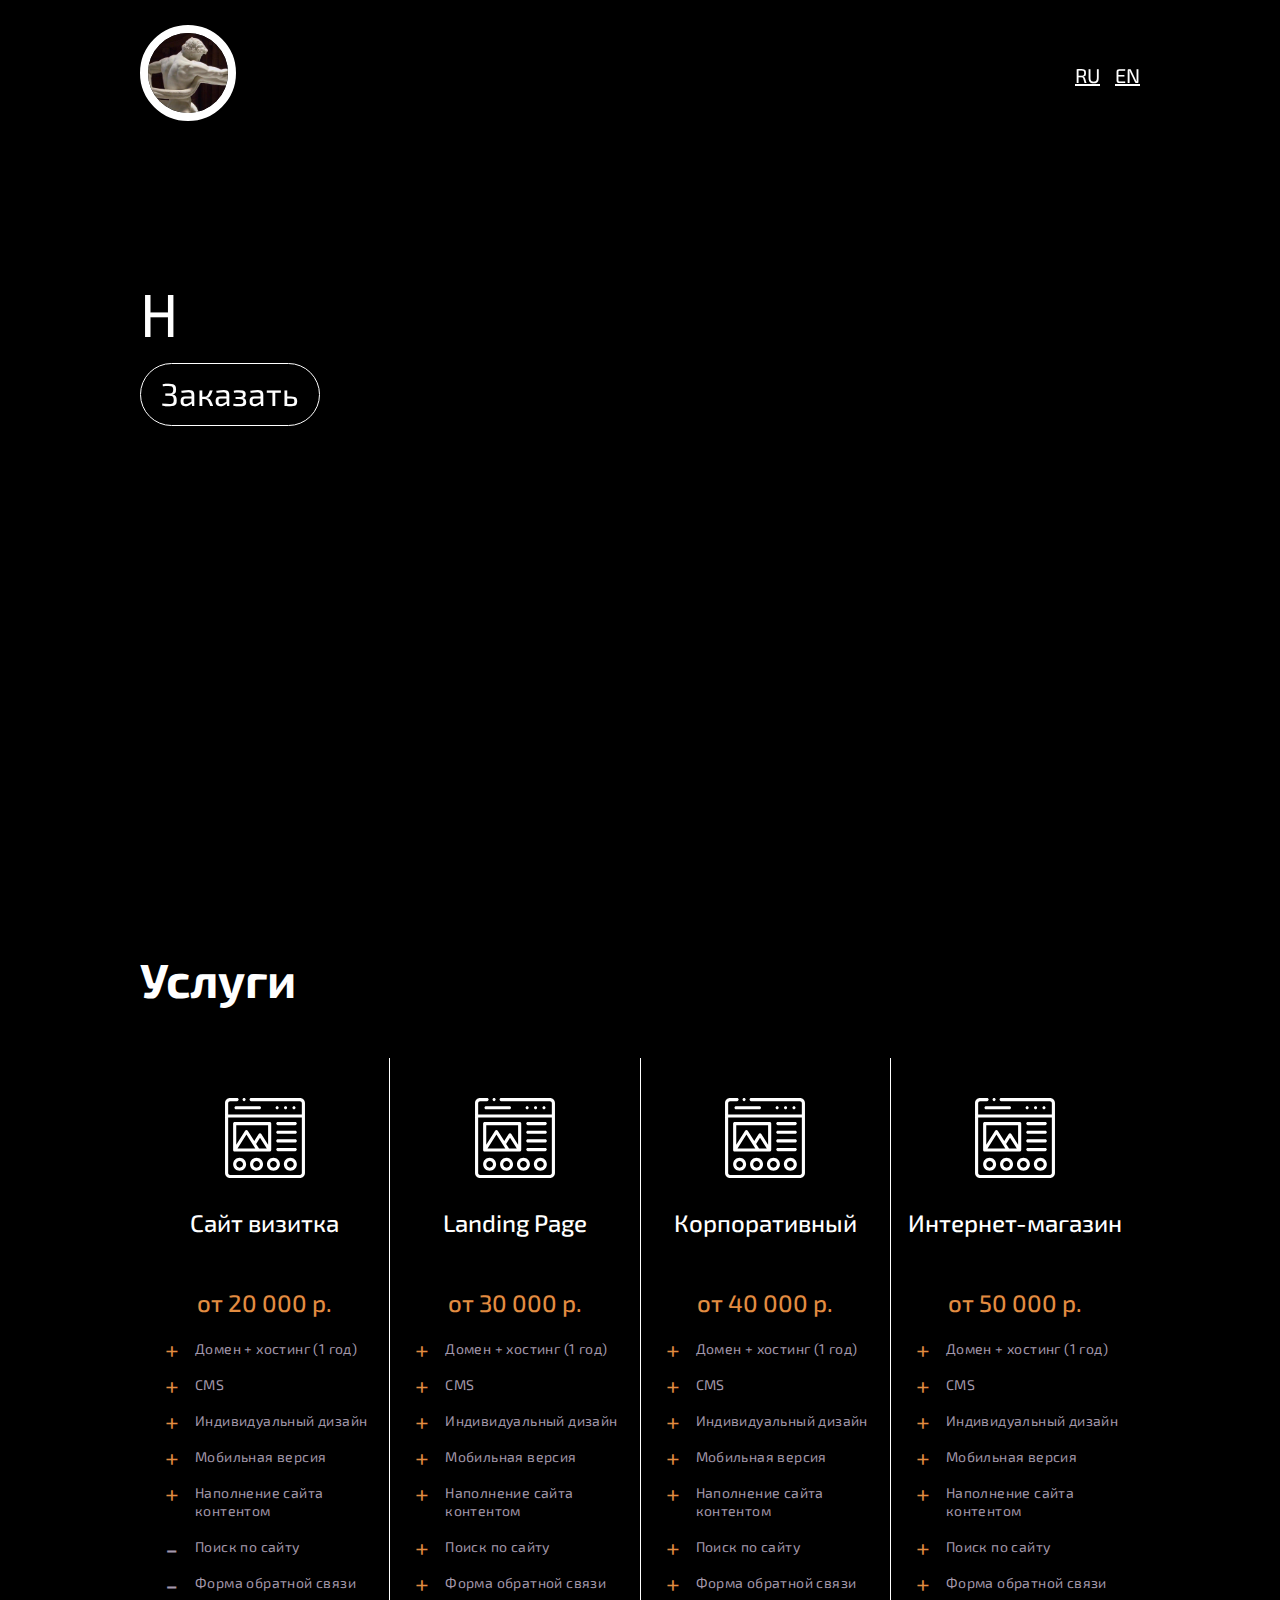
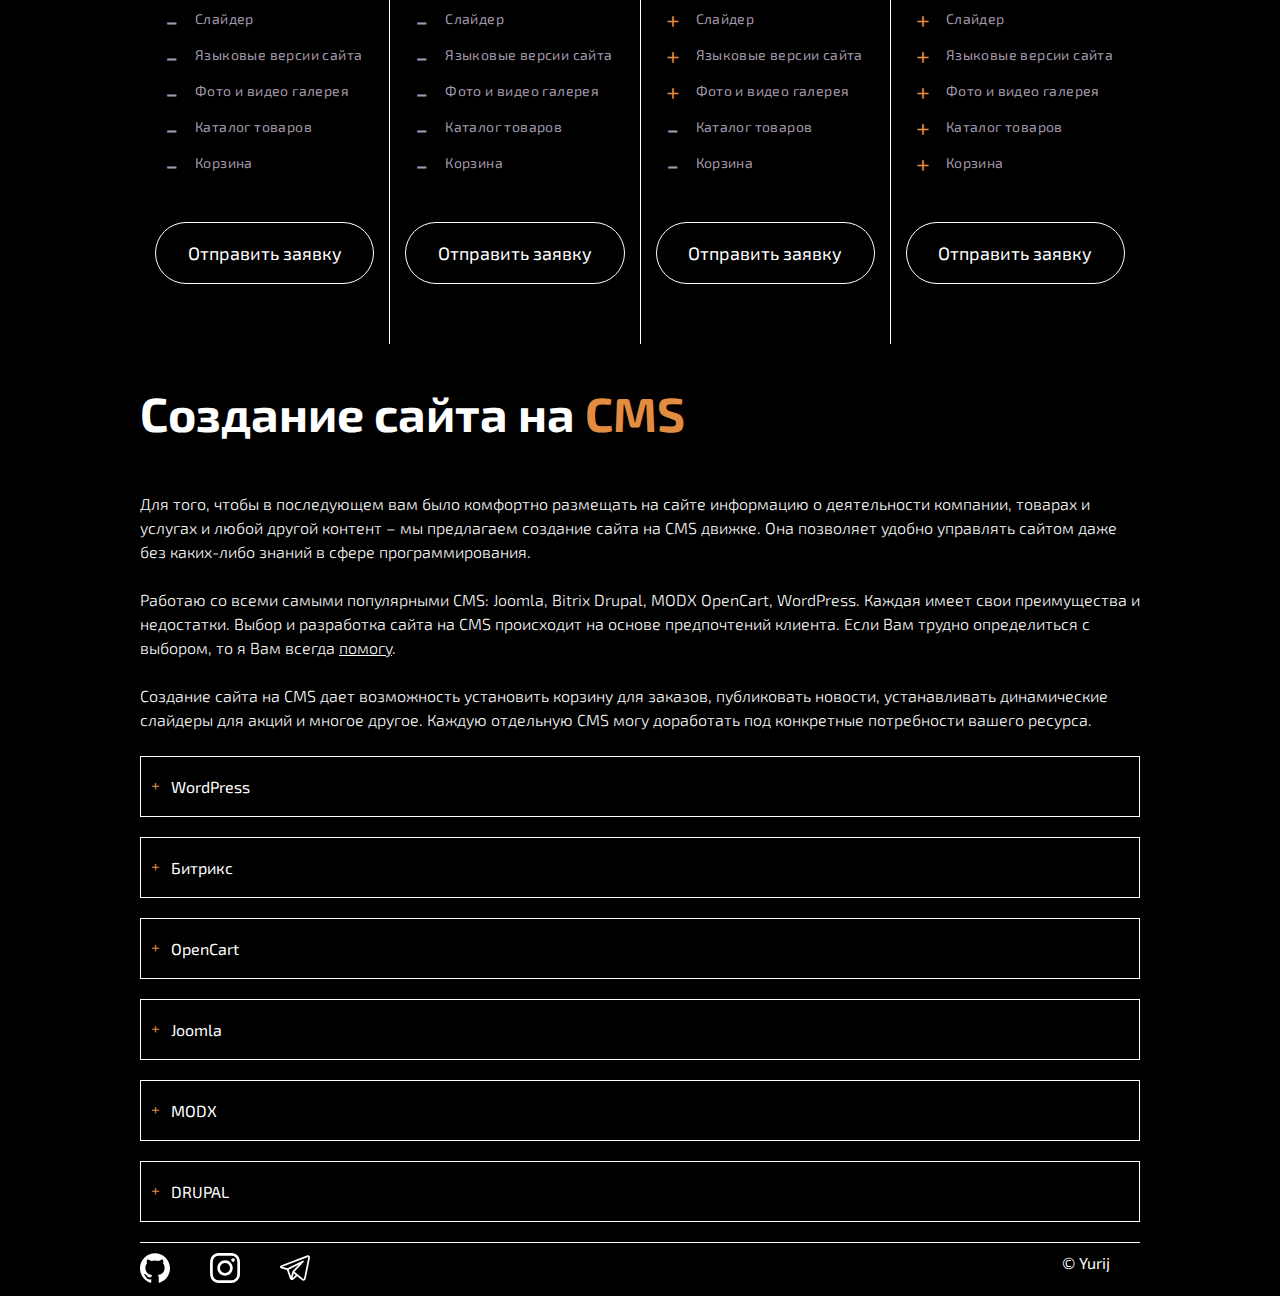
==== commit 79570586: "html" ====
--- a/index.html
+++ b/index.html
@@ -13,28 +13,262 @@
 </head>
 <body>
 
-    <header class="header">
+    <header id="header" class="header">
         <div class="container">
-            <div class="header__wrapper">
-                <div data-aos="fade-down" data-aos-duration="1000" class="header__title">
-                    Выбрать Язык<br>
-                    Choose language
-                </div>
-                <div class="header__flags">
-                    <div data-aos="fade-right" data-aos-duration="1000" class="flag  russia">
-                        <a href="html/ru.htm" class="flag__link">
-                            <img class="flag__img" src="images/russia.svg" alt="">
+            <div class="header__inner">
+                <div class="header__first">
+                    <div data-aos="fade-right" data-aos-duration="3000" class="logo">
+                        <a href="index.html">
+                            <img class="header__logo" src="images/logo.jpg" alt="">
                         </a>
                     </div>
-                    <div data-aos="fade-left" data-aos-duration="1000" class="flag  usa">
-                        <a href="html/usa.htm" class="flag__link">
-                            <img class="flag__img" src="images/usa.svg" alt="">
-                        </a>
+                    <div data-aos="fade-left" data-aos-duration="3000" class="lang">
+                        <div class="ru">
+                            <a href="index.html">
+                                RU
+                            </a>
+                        </div>
+                        <div class="en">
+                            <a href="en.htm">
+                                EN
+                            </a>
+                        </div>
+                    </div>
+                </div>
+                <div class="header__second">
+                    <pre class="out">Н</pre>
+                    <div data-aos="fade-down" data-aos-duration="3000" data-aos-delay="200" class="header__second-btn">
+                        <a class="header__second-btn-a" href="https://t.me/shzfas">Заказать</a>
                     </div>
                 </div>
             </div>
         </div>
     </header>
+
+    <section class="website-serv">
+        <div class="container">
+            <div class="website-serv__headline">
+                Услуги
+            </div>
+            <div class="website-serv__inner">
+                <div class="website-serv__col">
+                    <div class="website-serv__col-img">
+                        <img src="images/landing-page.svg" alt="">
+                    </div>
+                    <div class="website-serv__col-title">
+                        Сайт визитка
+                    </div>
+                    <div class="website-serv__col-price">
+                        от 20 000 р.
+                    </div>
+                    <div class="website-serv__col-ul">
+                        <ul>
+                            <li class="serv__plus">Домен + хостинг (1 год)</li>
+                            <li class="serv__plus">CMS</li>
+                            <li class="serv__plus">Индивидуальный дизайн</li>
+                            <li class="serv__plus">Мобильная версия</li>
+                            <li class="serv__plus">Наполнение сайта контентом</li>
+                            <li class="serv__minus">Поиск по сайту</li>
+                            <li class="serv__minus">Форма обратной связи</li>
+                            <li class="serv__minus">Слайдер</li>
+                            <li class="serv__minus">Языковые версии сайта</li>
+                            <li class="serv__minus">Фото и видео галерея</li>
+                            <li class="serv__minus">Каталог товаров</li>
+                            <li class="serv__minus">Корзина</li>
+                        </ul>
+                    </div>
+                    <div class="website-serv__col-btn">
+                        <a class="website-btn" href="https://t.me/shzfas">Отправить заявку</a>
+                    </div>
+                </div>
+                <div class="website-serv__col">
+                    <div class="website-serv__col-img">
+                        <img src="images/landing-page.svg" alt="">
+                    </div>
+                    <div class="website-serv__col-title">
+                        Landing Page
+                    </div>
+                    <div class="website-serv__col-price">
+                        от 30 000 р.
+                    </div>
+                    <div class="website-serv__col-ul">
+                        <ul>
+                            <li class="serv__plus">Домен + хостинг (1 год)</li>
+                            <li class="serv__plus">CMS</li>
+                            <li class="serv__plus">Индивидуальный дизайн</li>
+                            <li class="serv__plus">Мобильная версия</li>
+                            <li class="serv__plus">Наполнение сайта контентом</li>
+                            <li class="serv__plus">Поиск по сайту</li>
+                            <li class="serv__plus">Форма обратной связи</li>
+                            <li class="serv__minus">Слайдер</li>
+                            <li class="serv__minus">Языковые версии сайта</li>
+                            <li class="serv__minus">Фото и видео галерея</li>
+                            <li class="serv__minus">Каталог товаров</li>
+                            <li class="serv__minus">Корзина</li>
+                        </ul>
+                    </div>
+                    <div class="website-serv__col-btn">
+                        <a class="website-btn" href="https://t.me/shzfas">Отправить заявку</a>
+                    </div>
+                </div>
+                <div class="website-serv__col">
+                    <div class="website-serv__col-img">
+                        <img src="images/landing-page.svg" alt="">
+                    </div>
+                    <div class="website-serv__col-title">
+                        Корпоративный
+                    </div>
+                    <div class="website-serv__col-price">
+                        от 40 000 р.
+                    </div>
+                    <div class="website-serv__col-ul">
+                        <ul>
+                            <li class="serv__plus">Домен + хостинг (1 год)</li>
+                            <li class="serv__plus">CMS</li>
+                            <li class="serv__plus">Индивидуальный дизайн</li>
+                            <li class="serv__plus">Мобильная версия</li>
+                            <li class="serv__plus">Наполнение сайта контентом</li>
+                            <li class="serv__plus">Поиск по сайту</li>
+                            <li class="serv__plus">Форма обратной связи</li>
+                            <li class="serv__plus">Слайдер</li>
+                            <li class="serv__plus">Языковые версии сайта</li>
+                            <li class="serv__plus">Фото и видео галерея</li>
+                            <li class="serv__minus">Каталог товаров</li>
+                            <li class="serv__minus">Корзина</li>
+                        </ul>
+                    </div>
+                    <div class="website-serv__col-btn">
+                        <a class="website-btn" href="https://t.me/shzfas">Отправить заявку</a>
+                    </div>
+                </div>
+                <div class="website-serv__col">
+                    <div class="website-serv__col-img">
+                        <img src="images/landing-page.svg" alt="">
+                    </div>
+                    <div class="website-serv__col-title">
+                        Интернет-магазин
+                    </div>
+                    <div class="website-serv__col-price">
+                        от 50 000 р.
+                    </div>
+                    <div class="website-serv__col-ul">
+                        <ul>
+                            <li class="serv__plus">Домен + хостинг (1 год)</li>
+                            <li class="serv__plus">CMS</li>
+                            <li class="serv__plus">Индивидуальный дизайн</li>
+                            <li class="serv__plus">Мобильная версия</li>
+                            <li class="serv__plus">Наполнение сайта контентом</li>
+                            <li class="serv__plus">Поиск по сайту</li>
+                            <li class="serv__plus">Форма обратной связи</li>
+                            <li class="serv__plus">Слайдер</li>
+                            <li class="serv__plus">Языковые версии сайта</li>
+                            <li class="serv__plus">Фото и видео галерея</li>
+                            <li class="serv__plus">Каталог товаров</li>
+                            <li class="serv__plus">Корзина</li>
+                        </ul>
+                    </div>
+                    <div class="website-serv__col-btn">
+                        <a class="website-btn" href="https://t.me/shzfas">Отправить заявку</a>
+                    </div>
+                </div>
+            </div>
+        </div>
+    </section>
+
+    <section class="contentcms">
+        <div class="container">
+            <div class="contentcms__title">
+                Создание сайта на <span>CMS</span>
+            </div>
+            <div class="contentcms__inner">
+                <div class="contentcms__inner-text">
+                    <p>
+                        Для того, чтобы в последующем вам было комфортно размещать на сайте информацию о деятельности компании, товарах и услугах и любой другой контент – мы предлагаем создание сайта на CMS движке. Она позволяет удобно управлять сайтом даже без каких-либо знаний в сфере программирования.
+                    </p>
+                    <p>
+                        Работаю со всеми самыми популярными CMS: Joomla, Bitrix Drupal, МODX OpenCart, WordPress. Каждая имеет свои преимущества и недостатки. Выбор и разработка сайта на CMS происходит на основе предпочтений клиента. Если Вам трудно определиться с выбором, то я Вам всегда <a href="https://t.me/shzfas">помогу</a>.
+                    </p>
+                    <p>
+                        Создание сайта на CMS дает возможность установить корзину для заказов, публиковать новости, устанавливать динамические слайдеры для акций и многое другое. Каждую отдельную CMS могу доработать под конкретные потребности вашего ресурса.
+                    </p>
+                </div>
+                <div class="accordion">
+                    <div class="accordion-item">
+                        <input class="accordion-item__input" type="checkbox" id="accordion-1">
+                        <label class="accordion-item__trigger" for="accordion-1">
+                            WordPress
+                        </label>
+                        <div class="accordion-item__text">
+                            <p>
+                                Сегодня WordPress является самой распространенной системой управления контентом. По статистике почти 39% всех сайтов работают под управлением данной CMS.
+                            </p>
+                            <a class="accordion-item__link" href="https://ru.wikipedia.org/wiki/WordPress">Подробнее</a>
+                        </div>
+                    </div>
+                    <div class="accordion-item">
+                        <input class="accordion-item__input" type="checkbox" id="accordion-2">
+                        <label class="accordion-item__trigger" for="accordion-2">
+                            Битрикс
+                        </label>
+                        <div class="accordion-item__text">
+                            <p>
+                                Bitrix - одна из мощнейших платформ для разработки веб-ресурсов. Bitrix включает в себя большое количество многофункциональных модулей, которые дают возможность реализовать любые поставленные задачи.
+                            </p>
+                            <a class="accordion-item__link" href="https://ru.wikipedia.org/wiki/%D0%91%D0%B8%D1%82%D1%80%D0%B8%D0%BA%D1%8124">Подробнее</a>
+                        </div>
+                    </div>
+                    <div class="accordion-item">
+                        <input class="accordion-item__input" type="checkbox" id="accordion-3">
+                        <label class="accordion-item__trigger" for="accordion-3">
+                            OpenCart
+                        </label>
+                        <div class="accordion-item__text">
+                            <p>
+                                OpenCart – популярная CMS, предназначенная для создания удобных и современных интернет магазинов. Профессиональное создание интернет магазина на opencart – одно из ведущих направлений деятельности нашего агентства. Удобный поиск товара, быстрое оформление заказа, удобный режим оплаты – все это доступно при создании сайта на opencart.
+                            </p>
+                            <a class="accordion-item__link" href="https://ru.wikipedia.org/wiki/OpenCart">Подробнее</a>
+                        </div>
+                    </div>
+                    <div class="accordion-item">
+                        <input class="accordion-item__input" type="checkbox" id="accordion-4">
+                        <label class="accordion-item__trigger" for="accordion-4">
+                            Joomla
+                        </label>
+                        <div class="accordion-item__text">
+                            <p>
+                                Joomla – одна из самых популярных систем управления сайтом, которая уступает в известности лишь WordPress. Многие мои клиенты отдают предпочтение именно этой CMS. Создание сайта на joomla делает управление ресурсом простым и удобным, а сам движок подходит для использования на любых видах площадок.
+                            </p>
+                            <a class="accordion-item__link" href="https://ru.wikipedia.org/wiki/Joomla!">Подробнее</a>
+                        </div>
+                    </div>
+                    <div class="accordion-item">
+                        <input class="accordion-item__input" type="checkbox" id="accordion-5">
+                        <label class="accordion-item__trigger" for="accordion-5">
+                            MODX
+                        </label>
+                        <div class="accordion-item__text">
+                            <p>
+                               MODX - одна из самых перспективных CMS по мнению многих известных веб разработчиков. Разработка сайтов на modx осуществляется в самый короткий срок, поэтому разработка сайтов на modx идеально подойдет заказчикам, которым срочно требуется готовый ресурс.
+                            </p>
+                            <a class="accordion-item__link" href="https://ru.wikipedia.org/wiki/MODX">Подробнее</a>
+                        </div>
+                    </div>
+                    <div class="accordion-item">
+                        <input class="accordion-item__input" type="checkbox" id="accordion-6">
+                        <label class="accordion-item__trigger" for="accordion-6">
+                            DRUPAL
+                        </label>
+                        <div class="accordion-item__text">
+                            <p>
+                               CMS Drupal на самом высоком уровне. Среди самых популярных CMS, drupal занимает почетное третье место. Широкую популярность данная система управления контентом получила благодаря своей гибкости и многофункциональности.
+                            </p>
+                            <a class="accordion-item__link" href="https://ru.wikipedia.org/wiki/Drupal">Подробнее</a>
+                        </div>
+                    </div>
+                </div>
+            </div>
+        </div>
+    </section>
 
     <footer class="footer">
         <div class="container">
@@ -42,17 +276,17 @@
                 <div class="footer__items">
                     <div class="footer_item">
                         <a href="https://github.com/shzFas">
-                            <img src="../images/github.svg" alt="">
+                            <img src="images/github.svg" alt="">
                         </a>
                     </div>
                     <div class="footer_item">
                         <a href="https://www.instagram.com/shzfas/">
-                            <img src="../images/instagram.svg" alt="">
+                            <img src="images/instagram.svg" alt="">
                         </a>
                     </div>
                     <div class="footer_item">
                         <a href="https://t.me/shzfas">
-                            <img src="../images/telegram.svg" alt="">
+                            <img src="images/telegram.svg" alt="">
                         </a>
                     </div>
                 </div>
@@ -63,8 +297,9 @@
                 </div>
             </div>
         </div>
-    </footer>
-
+    </footer>  
+
+    <script src="js/text-header-ru.min.js"></script>
     <script src="js/main.min.js"></script>
     <script src="https://unpkg.com/aos@2.3.1/dist/aos.js"></script>
     <script>
--- a/css/style.min.css
+++ b/css/style.min.css
@@ -1 +1 @@
-*{margin:0;padding:0}ul,li{list-style:none}body{background-color:#000;color:#fff;font-family:'Exo 2', sans-serif;padding:10px}.container{width:1000px;max-width:100%;margin:0 auto}header{height:100vh}.header__first{padding-top:15px;display:-webkit-box;display:-ms-flexbox;display:flex;-webkit-box-pack:justify;-ms-flex-pack:justify;justify-content:space-between;-webkit-box-align:center;-ms-flex-align:center;align-items:center}.header__first .header__logo{width:80px;height:80px;border-radius:50%;border:8px solid #fff}.header__first nav{font-size:16px}.header__first nav .nav__inner{display:-webkit-box;display:-ms-flexbox;display:flex}.header__first nav .nav__item{padding-right:15px}.header__first nav .nav__item a{text-decoration:none;color:#fff;border:1px transparent}.header__first nav .nav__item a:hover{border-bottom:1px solid #fff;-webkit-transition:all 0.5s;-o-transition:all 0.5s;transition:all 0.5s}.header__second{margin-top:100px}.header__second .out{color:#fff;font-family:'Source Code Pro', monospace;font-size:64px;padding-top:50px}.header__second-btn{margin-top:20px}.header__second-btn-a{padding:10px 20px 13px;border:1px solid #fff;border-radius:440px;font-size:32px;text-decoration:none;color:#fff;text-align:center;color:#fff;-webkit-transition:all 0.5s;-o-transition:all 0.5s;transition:all 0.5s}.header__second-btn-a:hover{background-color:#fff;color:#000}.website-serv{margin-bottom:40px;margin-top:40px}.website-serv__headline,.contentcms__title{font-size:48px;font-weight:bold;margin-bottom:50px}.website-serv__headline span,.contentcms__title span{color:#e28c41}.website-serv__inner{display:-webkit-box;display:-ms-flexbox;display:flex}.website-serv__col-title{font-size:24px;font-weight:500;text-align:center;margin-bottom:10px;min-height:70px}.website-serv__col{padding:40px 15px 60px;border-right:1px solid #fff}.website-serv__col:last-child{border-right:transparent}.website-serv__col-price{font-size:24px;font-weight:500;text-align:center;color:#e28c41;min-height:45px;margin-bottom:7px}.website-serv__col-ul{font-size:14px;letter-spacing:0.4px;line-height:18px;color:#a499ac;padding-left:40px;position:relative;margin-bottom:50px}.website-serv__col-ul li{margin-bottom:18px}.website-serv__col-ul .serv__plus::before{content:"+";font-size:25px;color:#e28c41;position:absolute;left:10px}.website-serv__col-ul .serv__minus::before{content:"-";position:absolute;left:10px;font-size:30px}.website-serv__col-img{margin-bottom:27px; text-align:center;}.website-serv__col-img img{height:80px;}.website-btn{padding:19px 10px;border:1px solid #fff;border-radius:430px;font-size:18px;text-align:center;-webkit-box-align:center;-ms-flex-align:center;align-items:center;cursor:pointer;-webkit-transition:all 0.5s;-o-transition:all 0.5s;transition:all 0.5s;text-decoration:none;color:#fff;display:block}.website-btn:hover{background-color:#fff;color:#000}.contentcms__inner-text p{margin-bottom:24px;font-weight:300;line-height:24px;font-size:16px}.contentcms__inner-text a{color:#fff}.accordion-item{margin-bottom:20px;position:relative}.accordion-item__input{position:absolute;top:0;left:0;opacity:0}.accordion-item__trigger{display:block;padding:20px 20px 20px 30px;border:1px solid #fff;position:relative}.accordion-item__trigger::before{position:absolute;content:"+";top:30%;left:10px;color:#e28c41}.accordion-item__text{padding:20px 20px 30px 20px;border:1px solid #fff;border-top:none;display:none}.accordion-item__link{color:#fff;position:absolute;right:15px;bottom:15px}.accordion-item__input:checked ~ .accordion-item__trigger{border-bottom:0}.accordion-item__input:checked ~ .accordion-item__trigger::before{content:"-"}.accordion-item__input:checked ~ .accordion-item__text{display:block;border:1px solid #999999}.footer .footer__inner{border-top:1px solid #fff;padding-top:10px;display:-webkit-box;display:-ms-flexbox;display:flex;-webkit-box-pack:justify;-ms-flex-pack:justify;justify-content:space-between}.footer .footer__items{display:-webkit-box;display:-ms-flexbox;display:flex}.footer .footer__items img{width:30px;padding-right:40px}.footer .footer__name{padding-right:30px}@media (max-width: 999px){.website-serv__inner{-webkit-box-orient:vertical;-webkit-box-direction:normal;-ms-flex-flow:column;flex-flow:column}.website-serv__col{border-right:0;border-bottom:1px solid #fff}.website-serv__col:last-child{border-bottom:0}}@media (max-width: 500px){.header__second .out{font-size:50px}}@media (max-width: 450px){.header__second .out{font-size:40px;padding-left:18px}.footer .footer__items{padding-left:10px}}@media (max-width: 400px){.header__second .out{font-size:35px}}@media (max-width: 300px){.header__first{-webkit-box-orient:vertical;-webkit-box-direction:normal;-ms-flex-direction:column;flex-direction:column}.footer .footer__name{padding-right:10px}.footer .footer__inner{-webkit-box-align:center;-ms-flex-align:center;align-items:center}.header__first .header__logo{width:50px;height:50px;border:5px solid #fff}}.header__wrapper{text-align:center;padding-top:25%}.header__title{font-size:32px;font-weight:800;margin-bottom:10px}.russia{padding-right:20px}.header__flags{display:-webkit-box;display:-ms-flexbox;display:flex;-webkit-box-pack:center;-ms-flex-pack:center;justify-content:center}.flag__img{width:80px}
+*{margin:0;padding:0}ul,li{list-style:none}body{background-color:#000;color:#fff;font-family:'Exo 2', sans-serif;padding:10px}.container{width:1000px;max-width:100%;margin:0 auto}header{height:100vh}.header__first{padding-top:15px;display:-webkit-box;display:-ms-flexbox;display:flex;-webkit-box-pack:justify;-ms-flex-pack:justify;justify-content:space-between;-webkit-box-align:center;-ms-flex-align:center;align-items:center}.header__first .header__logo{width:80px;height:80px;border-radius:50%;border:8px solid #fff}.header__second{margin-top:100px}.header__second .out{color:#fff;font-family:'Source Code Pro', monospace;font-size:64px;padding-top:50px}.header__second-btn{margin-top:20px}.header__second-btn-a{padding:10px 20px 13px;border:1px solid #fff;border-radius:440px;font-size:32px;text-decoration:none;color:#fff;text-align:center;color:#fff;-webkit-transition:all 0.5s;-o-transition:all 0.5s;transition:all 0.5s}.header__second-btn-a:hover{background-color:#fff;color:#000}.website-serv{margin-bottom:40px;margin-top:40px}.website-serv__headline,.contentcms__title{font-size:48px;font-weight:bold;margin-bottom:50px}.website-serv__headline span,.contentcms__title span{color:#e28c41}.website-serv__inner{display:-webkit-box;display:-ms-flexbox;display:flex}.website-serv__col-title{font-size:24px;font-weight:500;text-align:center;margin-bottom:10px;min-height:70px}.website-serv__col{padding:40px 15px 60px;border-right:1px solid #fff}.website-serv__col:last-child{border-right:transparent}.website-serv__col-price{font-size:24px;font-weight:500;text-align:center;color:#e28c41;min-height:45px;margin-bottom:7px}.website-serv__col-ul{font-size:14px;letter-spacing:0.4px;line-height:18px;color:#a499ac;padding-left:40px;position:relative;margin-bottom:50px}.website-serv__col-ul li{margin-bottom:18px}.website-serv__col-ul .serv__plus::before{content:"+";font-size:25px;color:#e28c41;position:absolute;left:10px}.website-serv__col-ul .serv__minus::before{content:"-";position:absolute;left:10px;font-size:30px}.website-serv__col-img{margin-bottom:27px;text-align:center}.website-serv__col-img img{height:80px}.website-btn{padding:19px 10px;border:1px solid #fff;border-radius:430px;font-size:18px;text-align:center;-webkit-box-align:center;-ms-flex-align:center;align-items:center;cursor:pointer;-webkit-transition:all 0.5s;-o-transition:all 0.5s;transition:all 0.5s;text-decoration:none;color:#fff;display:block}.website-btn:hover{background-color:#fff;color:#000}.contentcms__inner-text p{margin-bottom:24px;font-weight:300;line-height:24px;font-size:16px}.contentcms__inner-text a{color:#fff}.accordion-item{margin-bottom:20px;position:relative}.accordion-item__input{position:absolute;top:0;left:0;opacity:0}.accordion-item__trigger{display:block;padding:20px 20px 20px 30px;border:1px solid #fff;position:relative}.accordion-item__trigger::before{position:absolute;content:"+";top:30%;left:10px;color:#e28c41}.accordion-item__text{padding:20px 20px 30px 20px;border:1px solid #fff;border-top:none;display:none}.accordion-item__link{color:#fff;position:absolute;right:15px;bottom:15px}.accordion-item__input:checked ~ .accordion-item__trigger{border-bottom:0}.accordion-item__input:checked ~ .accordion-item__trigger::before{content:"-"}.accordion-item__input:checked ~ .accordion-item__text{display:block;border:1px solid #999999}.footer .footer__inner{border-top:1px solid #fff;padding-top:10px;display:-webkit-box;display:-ms-flexbox;display:flex;-webkit-box-pack:justify;-ms-flex-pack:justify;justify-content:space-between}.footer .footer__items{display:-webkit-box;display:-ms-flexbox;display:flex}.footer .footer__items img{width:30px;padding-right:40px}.footer .footer__name{padding-right:30px}@media (max-width: 999px){.website-serv__inner{-webkit-box-orient:vertical;-webkit-box-direction:normal;-ms-flex-flow:column;flex-flow:column}.website-serv__col{border-right:0;border-bottom:1px solid #fff}.website-serv__col:last-child{border-bottom:0}}@media (max-width: 500px){.header__second .out{font-size:50px}}@media (max-width: 450px){.header__second .out{font-size:40px;padding-left:18px}.footer .footer__items{padding-left:10px}}@media (max-width: 400px){.header__second .out{font-size:35px}}@media (max-width: 300px){.header__first{-webkit-box-orient:vertical;-webkit-box-direction:normal;-ms-flex-direction:column;flex-direction:column}.footer .footer__name{padding-right:10px}.footer .footer__inner{-webkit-box-align:center;-ms-flex-align:center;align-items:center}.header__first .header__logo{width:50px;height:50px;border:5px solid #fff}}.lang{display:-webkit-box;display:-ms-flexbox;display:flex}.lang .ru,.lang .en{padding-left:15px}.lang .ru a,.lang .en a{color:#fff;font-size:20px}
